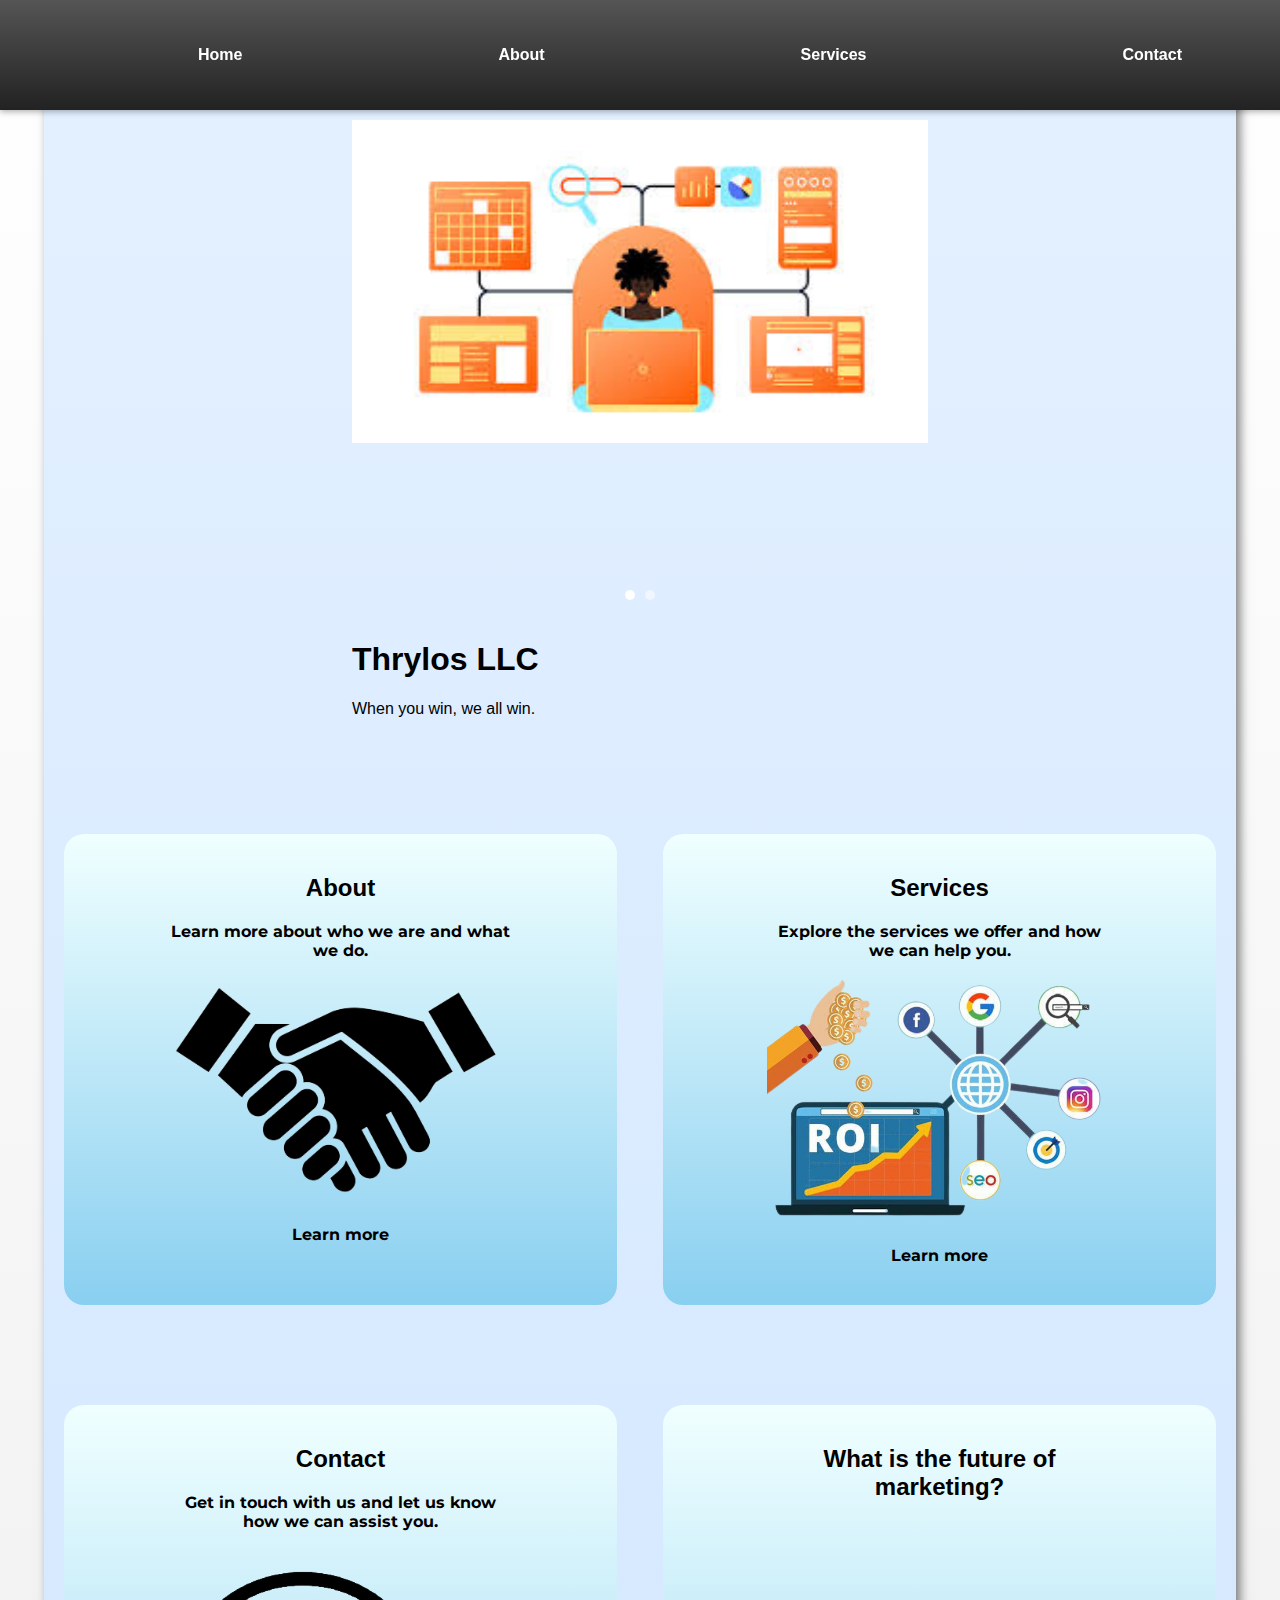
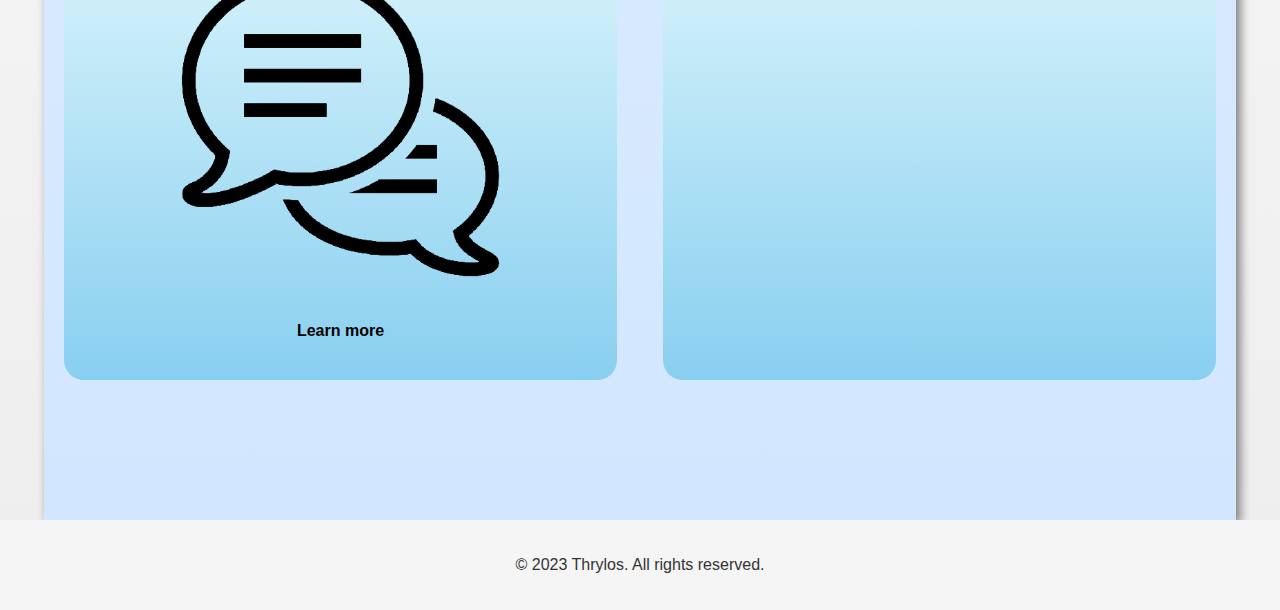
==== index.html @ 07497259 "fixed highlighted parts in the text" ====
<!DOCTYPE html>
<html>
  <head>
    <title>My Website</title>
    <script src="https://code.jquery.com/jquery-3.6.0.min.js"></script>
    <script src="webscript.js"></script>
    <link href="https://fonts.googleapis.com/css2?family=Montserrat&display=swap" rel="stylesheet">
    <link rel="stylesheet" href="style.css">
  </head>
  <body class="body">
    <header>
      <div>
       <nav>
         <ul>
           <li><a href="#">Home</a></li>
           <li><a href="#">About</a></li>
           <li><a href="#">Services</a></li>
           <li><a href="#">Contact</a></li>
         </ul>
       </nav>
      </div>
    </header>
    <div class="main-content">
      <div class="left-section">
        <div class="slideshow-container">
          <div class="slideshow">
            <img src="images/ads.jpg" >
            <img src="images/trio.png" >
          </div>
          <div class="dots-container"></div>
        </div>
        <h1>Thrylos LLC</h1>
        <p>When you win, we all win.</p>
      </div>
      <div class="right-section">
      </div>
      <div class="boxes">
        <div class="box">
          <h2>About</h2>
          <p class="Montserrat">Learn more about who we are and what we do.</p>
          <img src="images/handshake.png" alt="placeholder image">
          <h3 class="Montserrat"><a href="#">Learn more</a></h3>
        </div>
        <div class="box">
          <h2>Services</h2>
          <p class="Montserrat">Explore the services we offer and how we can help you.</p>
          <img src="images/digital-marketing-strategy-removebg-preview.png" alt="placeholder image">
          <h3 class="Montserrat"><a href="#">Learn more</a></h3>
        </div>
        <div class="box">
          <h2>Contact</h2>
          <p class="Montserrat">Get in touch with us and let us know how we can assist you.</p>
          <img  src="images/png-transparent-computer-icons-communication-symbol-marketing-business-communication-miscellaneous-company-text-removebg.png" alt="placeholder image">
          <h3><a href="#">Learn more</a></h3>
        </div>
        <div class="box">
          <h2>What is the future of marketing?</h2>
          <iframe width="300" height="315" src="https://www.youtube.com/watch?v=qMkTbCNGp-U" frameborder="0" allow="autoplay; encrypted-media" allowfullscreen></iframe>
        </div>
      </div>
    </div>
    <footer>
      <p>&copy; 2023 Thrylos. All rights reserved.</p>
    </footer>
  </body>
</html>
  </body>
</html>
---- style.css ----
/* CSS code for styling the website */
body {
  margin: 0;
  padding: 0;
  font-family: "Helvetica Neue", Helvetica, Arial, sans-serif;
}

header {
  position: fixed;
  background-color: #333;
  color: #fff;
  width: 100%;
  padding: 30px;
  top: 0;
  box-shadow: 0 2px 6px rgba(0, 0, 0, 0.3);
  background-image: linear-gradient(to bottom, #555, #222);
  z-index: 100;
}


nav li:hover {
  box-shadow: 0 4px 10px rgba(0, 0, 0, 0.5);
  transform: scale(1.1);
}

nav a {
  color: #fff;
  text-decoration: none;
  font-size: 16px;
  font-weight: bold;
  padding: 42px;
}

nav a:hover {
  color: #fff;
  background-color: #ff6f69;;
}

nav ul {
  display: flex;
  justify-content: space-around;
  list-style: none;
}

.main-content {
  width: 100%;
  max-width: 90%; /* Adjust this value to leave some space on the sides */
  margin: 80px auto 0 auto;
  padding: 40px 20px;
  display: flex;
  flex-direction: column;
  align-items: center;
  background-image: linear-gradient(to bottom, #e3f0ff, #d2e7ff);
  box-shadow: 4px 4px 10px rgba(0, 0, 0, 0.5); /* Add a box shadow */
}


.left-section {
  width: 50%;
  margin-bottom: 50px;
}

.left-section img {
  width: 50%;
  height: 50%;
}

.right-section {
  width: 100%;
}

.boxes {
  display: flex;
  flex-wrap: wrap;
  justify-content: space-between;
  margin-top: 50px;
}

.box {
  width: 30%;
  background-image: linear-gradient(to bottom, #F0FFFF, #89CFF0);
  padding: 20px;
  padding-left: 9%;
  padding-right: 9%;
  text-align: center;
  transition: transform 0.3s ease-in-out;
  margin-bottom: 100px;
  backface-visibility: hidden;
  border-radius: 20px;
}

.box img {
  max-width: 100%;
  height: auto;
  object-fit: contain;
}

.box h2 {
  margin-top: 10;
}

.box p {
  margin-bottom: 20px;
}

.body {
    background-image: linear-gradient(to bottom, white, #eee);
}

footer {
  background-color: #f5f5f5;
  color: #333;
  padding: 20px;
  text-align: center;
}
h3 a{
  color: black;
  text-decoration: none;
  font-size: 16px;
  font-weight: bold;
}
h3 a:hover {
  transform: scale(1.1);
  color: #F0FFFF;
}
.Montserrat {
  font-family: 'Montserrat', sans-serif;
  font-weight: 700;
  font-weight: bold;
  }
  .slideshow-container {
    width: 100%;
    height: 500px; /* set the height to your desired value */
    position: relative;
    margin: auto;
  }
  
  .slideshow-container img {
    width: 100%;
    height: 100%;
    object-fit: cover; /* This will ensure that the image is scaled up or down to fit the container size, while maintaining its aspect ratio */
  }
  
  .slideshow img {
    flex: 1;
    max-width: 100%;
    height: auto;
    object-fit: contain;
  }
  
  .dots-container {
    position: absolute;
    bottom: 20px;
    left: 50%;
    transform: translateX(-50%);
    display: flex;
    justify-content: center;
    align-items: center;
  }
  
  .dot {
    width: 10px;
    height: 10px;
    border-radius: 50%;
    margin: 0 5px;
    background-color: rgba(255, 255, 255, 0.5);
    cursor: pointer;
  }
  
  .active {
    background-color: #fff;
  }
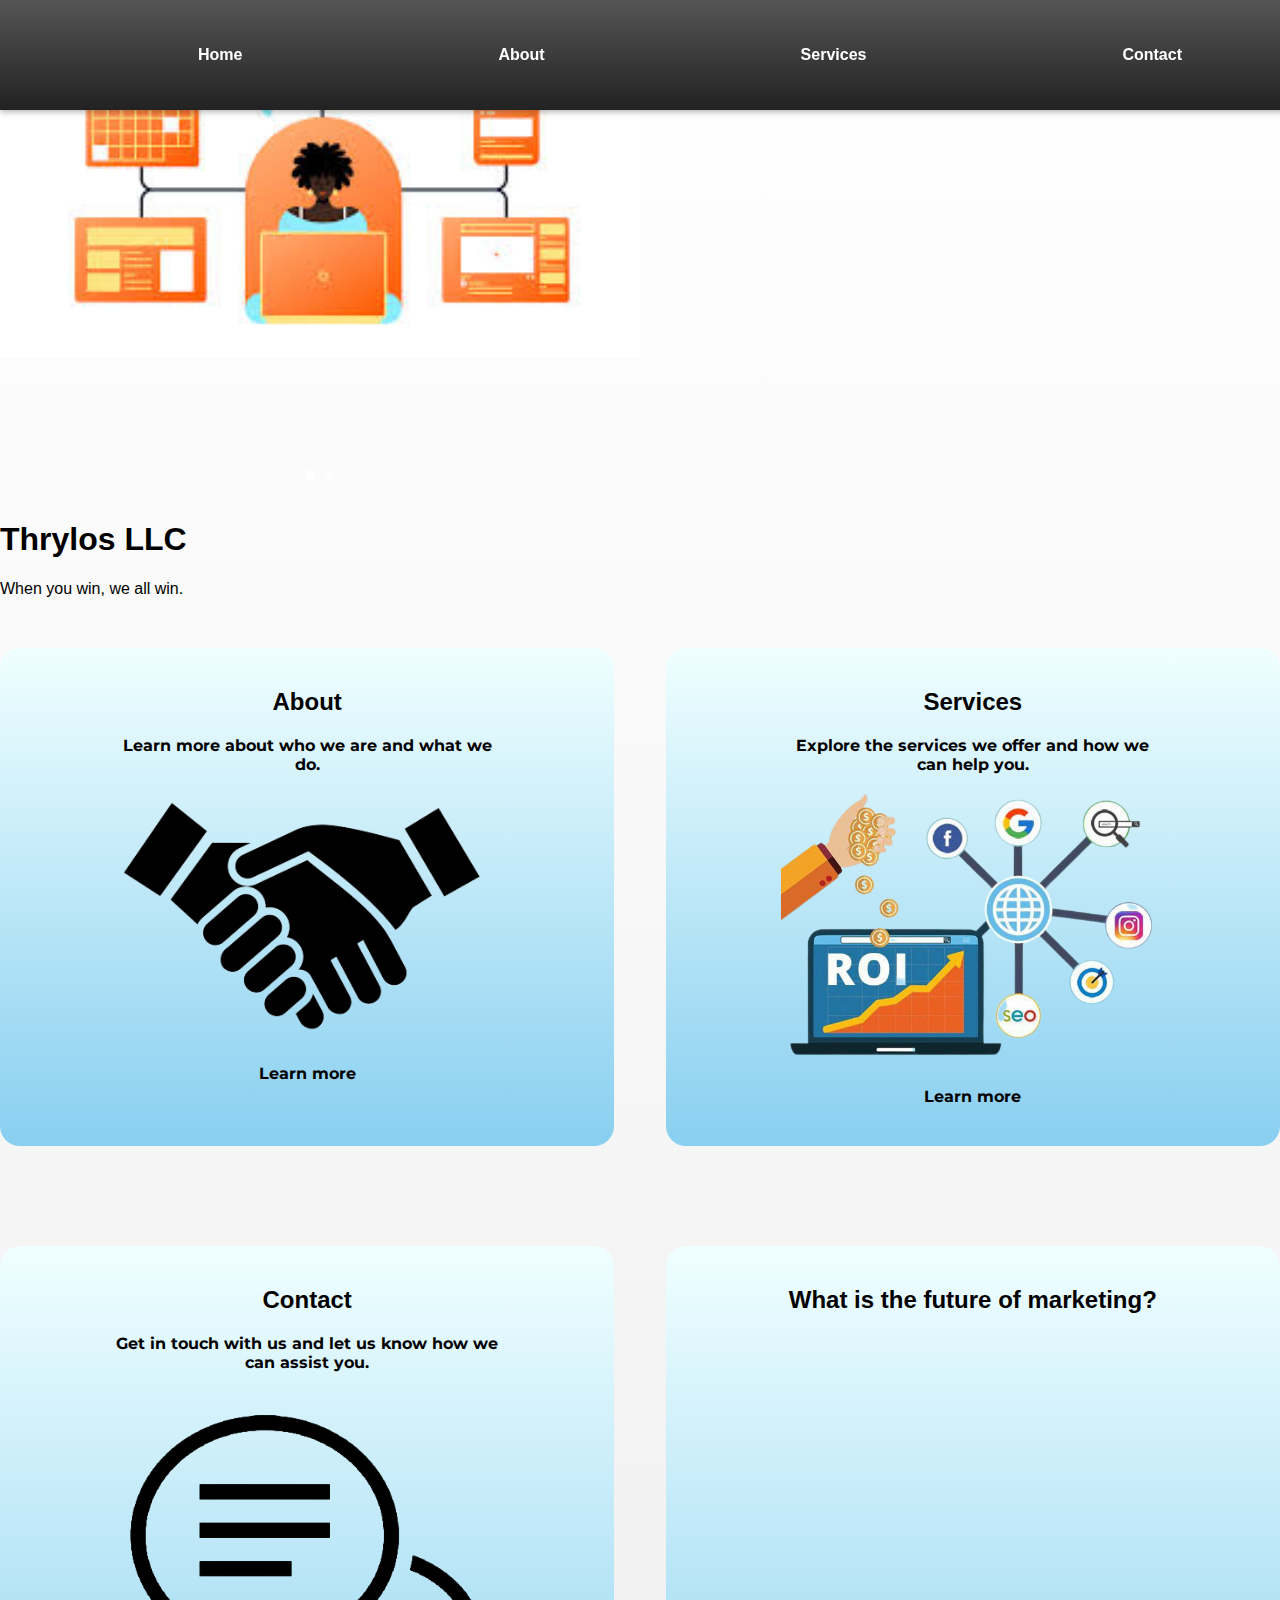
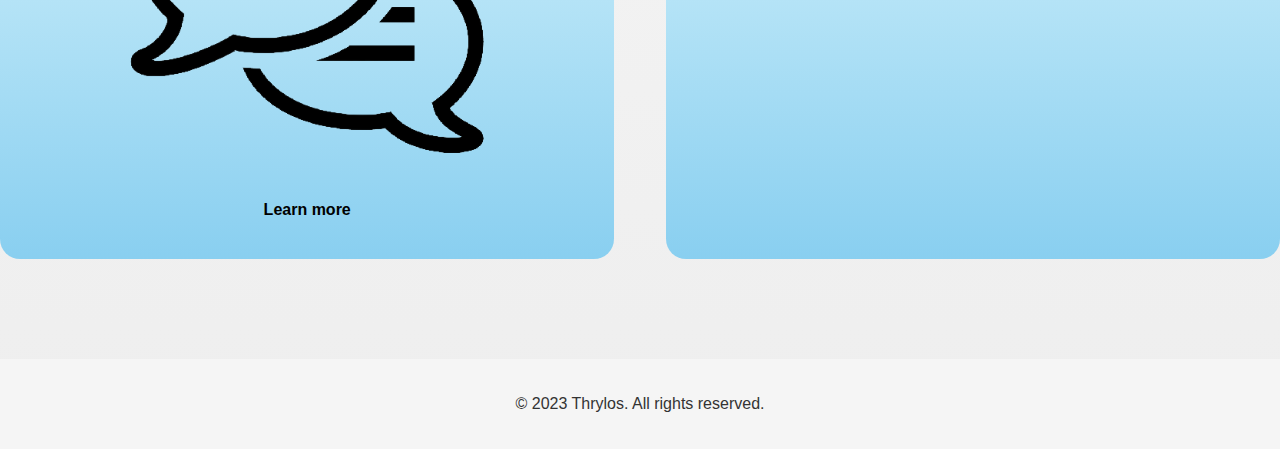
==== commit f517b5b6: "Added new index file example" ====
--- a/index.html
+++ b/index.html
@@ -10,14 +10,14 @@
   <body class="body">
     <header>
       <div>
-       <nav>
-         <ul>
-           <li><a href="#">Home</a></li>
-           <li><a href="#">About</a></li>
-           <li><a href="#">Services</a></li>
-           <li><a href="#">Contact</a></li>
-         </ul>
-       </nav>
+        <nav>
+          <ul>
+            <li><a href="#">Home</a></li>
+            <li><a href="#">About</a></li>
+            <li><a href="#">Services</a></li>
+            <li><a href="#">Contact</a></li>
+          </ul>
+        </nav>
       </div>
     </header>
     <div class="main-content">
--- a/style.css
+++ b/style.css
@@ -42,7 +42,7 @@
   list-style: none;
 }
 
-.main-content {
+main {
   width: 100%;
   max-width: 90%; /* Adjust this value to leave some space on the sides */
   margin: 80px auto 0 auto;
@@ -113,29 +113,35 @@
   padding: 20px;
   text-align: center;
 }
+
 h3 a{
   color: black;
   text-decoration: none;
   font-size: 16px;
   font-weight: bold;
 }
+
 h3 a:hover {
   transform: scale(1.1);
   color: #F0FFFF;
 }
+
 .Montserrat {
   font-family: 'Montserrat', sans-serif;
   font-weight: 700;
   font-weight: bold;
   }
+  
   .slideshow-container {
     width: 100%;
     height: 500px; /* set the height to your desired value */
     position: relative;
     margin: auto;
+
+    overflow:scroll;
   }
   
-  .slideshow-container img {
+  .slideshow img {
     width: 100%;
     height: 100%;
     object-fit: cover; /* This will ensure that the image is scaled up or down to fit the container size, while maintaining its aspect ratio */
@@ -169,6 +175,4 @@
   
   .active {
     background-color: #fff;
-  }
-  
-   +  }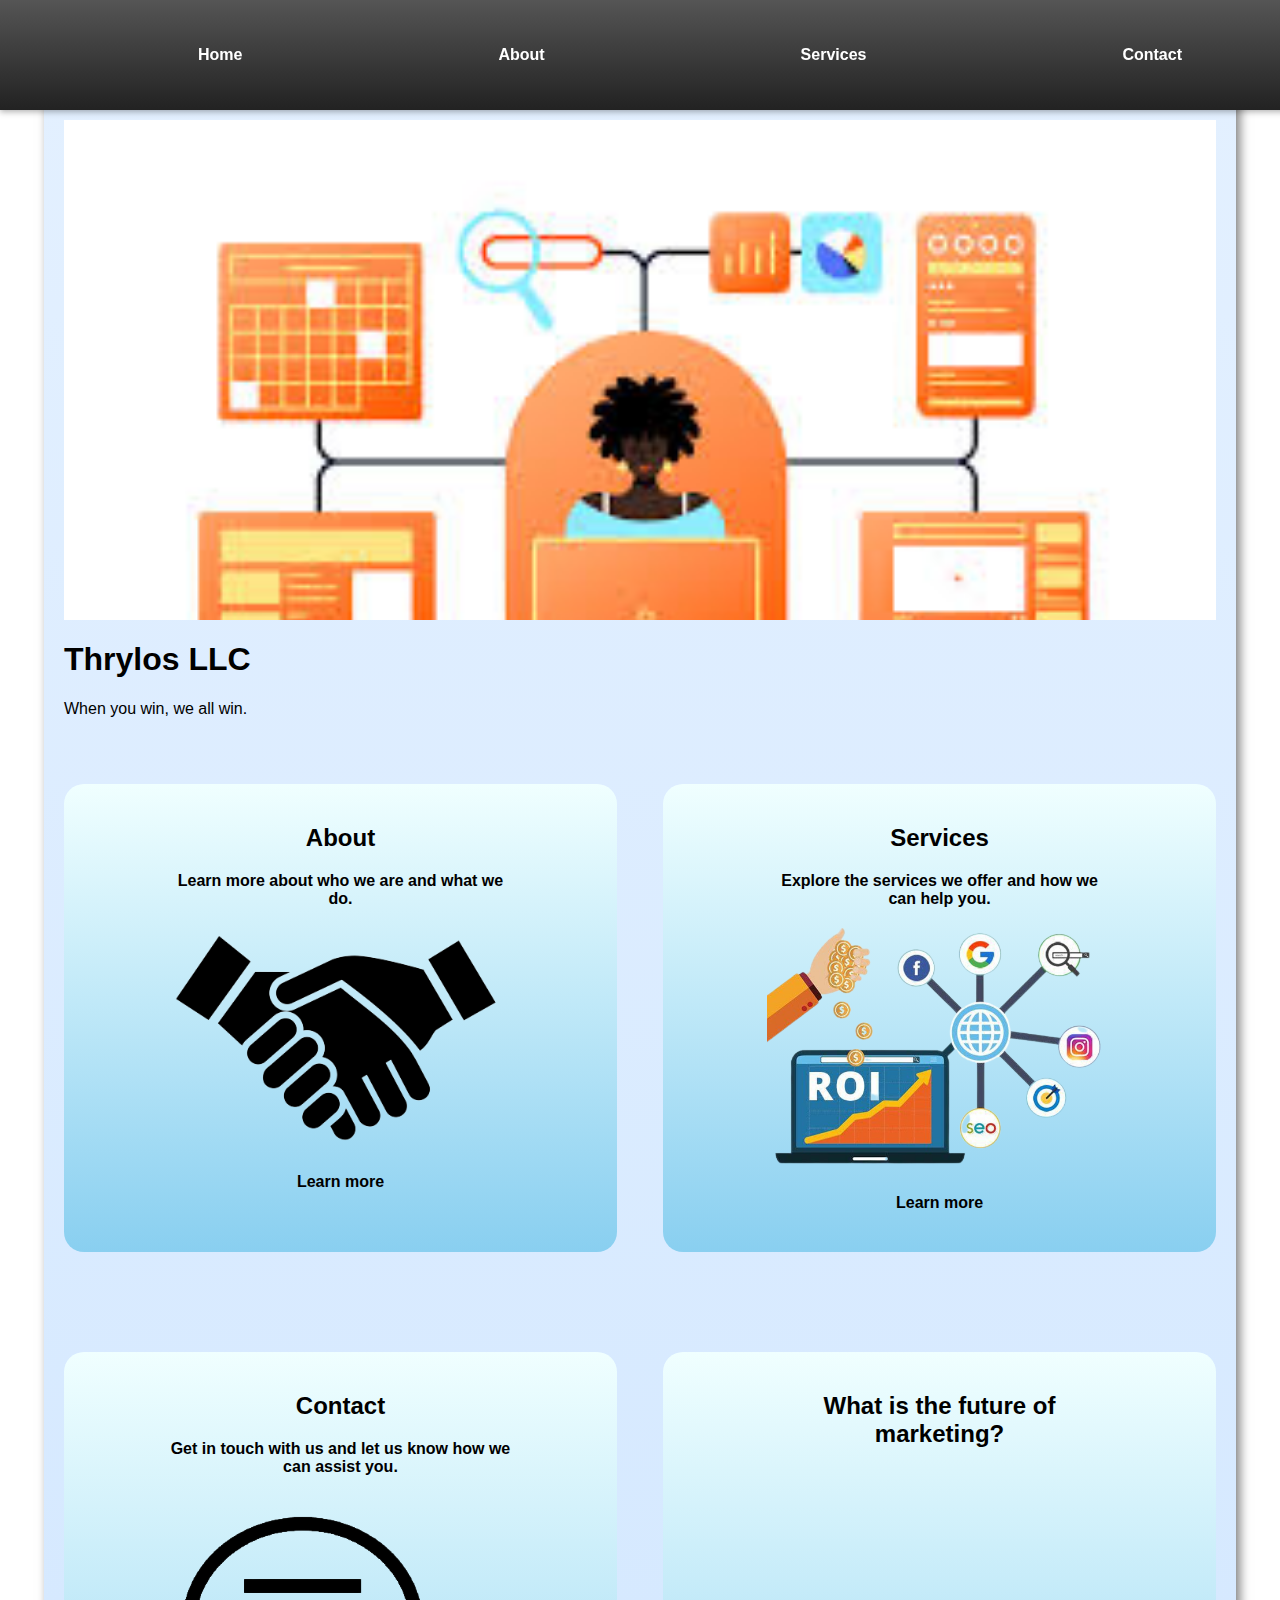
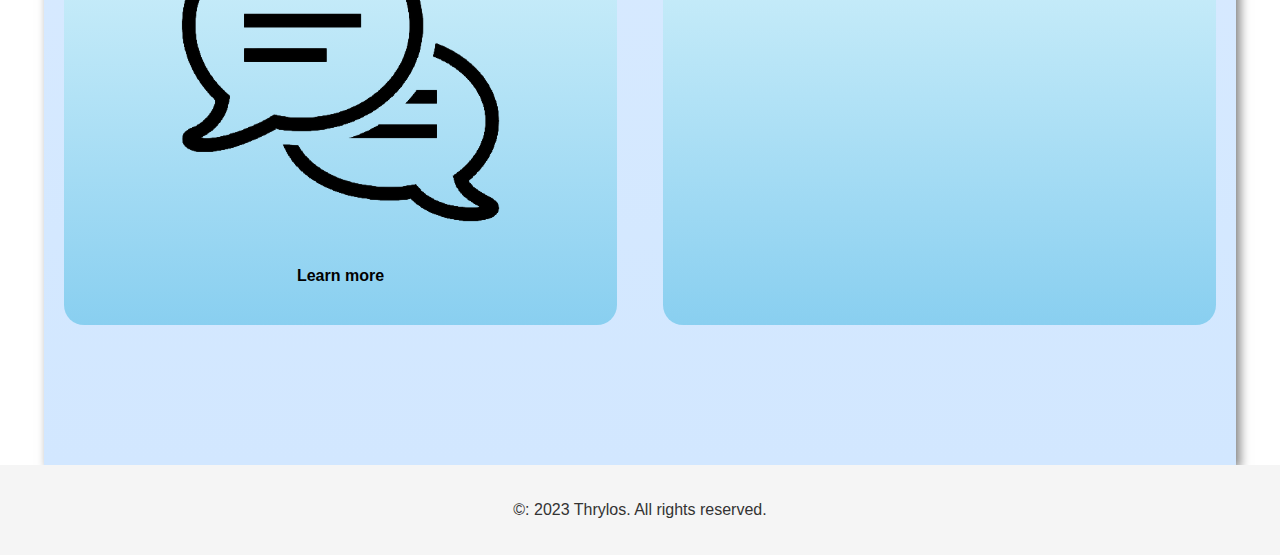
==== commit 2fa852a6: "new formatting" ====
--- a/index.html
+++ b/index.html
@@ -1,68 +1,74 @@
 <!DOCTYPE html>
-<html>
-  <head>
-    <title>My Website</title>
-    <script src="https://code.jquery.com/jquery-3.6.0.min.js"></script>
-    <script src="webscript.js"></script>
-    <link href="https://fonts.googleapis.com/css2?family=Montserrat&display=swap" rel="stylesheet">
+<html lang="en">
+<head>
+    <meta charset="UTF-8">
+    <meta http-equiv="X-UA-Compatible" content="IE=edge">
+    <meta name="viewport" content="width=device-width, initial-scale=1.0">
+    <title>Welcome to Thrylos</title>
     <link rel="stylesheet" href="style.css">
-  </head>
-  <body class="body">
+
+</head>
+<body>
     <header>
-      <div>
-        <nav>
-          <ul>
-            <li><a href="#">Home</a></li>
-            <li><a href="#">About</a></li>
-            <li><a href="#">Services</a></li>
-            <li><a href="#">Contact</a></li>
-          </ul>
-        </nav>
-      </div>
+        <div>
+            <nav>
+                <ul>
+                    <li><a href="#">Home</a></li>
+                    <li><a href="#">About</a></li>
+                    <li><a href="#">Services</a></li>
+                    <li><a href="#">Contact</a></li>
+                </ul>
+            </nav>
+        </div>
     </header>
-    <div class="main-content">
-      <div class="left-section">
-        <div class="slideshow-container">
-          <div class="slideshow">
-            <img src="images/ads.jpg" >
-            <img src="images/trio.png" >
-          </div>
-          <div class="dots-container"></div>
-        </div>
-        <h1>Thrylos LLC</h1>
-        <p>When you win, we all win.</p>
-      </div>
-      <div class="right-section">
-      </div>
-      <div class="boxes">
-        <div class="box">
-          <h2>About</h2>
-          <p class="Montserrat">Learn more about who we are and what we do.</p>
-          <img src="images/handshake.png" alt="placeholder image">
-          <h3 class="Montserrat"><a href="#">Learn more</a></h3>
-        </div>
-        <div class="box">
-          <h2>Services</h2>
-          <p class="Montserrat">Explore the services we offer and how we can help you.</p>
-          <img src="images/digital-marketing-strategy-removebg-preview.png" alt="placeholder image">
-          <h3 class="Montserrat"><a href="#">Learn more</a></h3>
-        </div>
-        <div class="box">
-          <h2>Contact</h2>
-          <p class="Montserrat">Get in touch with us and let us know how we can assist you.</p>
-          <img  src="images/png-transparent-computer-icons-communication-symbol-marketing-business-communication-miscellaneous-company-text-removebg.png" alt="placeholder image">
-          <h3><a href="#">Learn more</a></h3>
-        </div>
-        <div class="box">
-          <h2>What is the future of marketing?</h2>
-          <iframe width="300" height="315" src="https://www.youtube.com/watch?v=qMkTbCNGp-U" frameborder="0" allow="autoplay; encrypted-media" allowfullscreen></iframe>
-        </div>
-      </div>
-    </div>
+
+    <main>
+        <section class="highlight">
+            <div class="slideshow-container">
+                <div class="slideshow">
+                    <img src="images/ads.jpg" >
+                    <img src="images/trio.png" >
+                </div>
+                <div class="slideshow-dots">
+                    
+                </div>
+            </div>
+            <article>
+                <h1>Thrylos LLC</h1>
+                <p>When you win, we all win.</p>
+            </article>
+        </section>
+        <section class="boxes">
+            <article class="box">
+                <h2>About</h2>
+                <p class="Montserrat">Learn more about who we are and what we do.</p>
+                <img src="images/handshake.png" alt="placeholder image">
+                <h3><a href="#">Learn more</a></h3>
+            </article>
+
+            <article class="box">
+                <h2>Services</h2>
+                <p class="Montserrat">Explore the services we offer and how we can help you.</p>
+                <img src="images/digital-marketing-strategy-removebg-preview.png" alt="placeholder image">
+                <h3><a href="#">Learn more</a></h3>
+            </article>
+
+            <article class="box">
+                <h2>Contact</h2>
+                <p class="Montserrat">Get in touch with us and let us know how we can assist you.</p>
+                <img  src="images/png-transparent-computer-icons-communication-symbol-marketing-business-communication-miscellaneous-company-text-removebg.png" alt="placeholder image">
+                <h3><a href="#">Learn more</a></h3>
+            </article>
+
+            <article class="box">
+                <h2>What is the future of marketing?</h2>
+                <iframe width="300" height="315" src="https://www.youtube.com/watch?v=qMkTbCNGp-U" frameborder="0" allow="autoplay; encrypted-media" allowfullscreen></iframe>      
+            </article>
+        </section>
+    </main>
+
     <footer>
-      <p>&copy; 2023 Thrylos. All rights reserved.</p>
+        <p>&copy: 2023 Thrylos. All rights reserved.</p>
     </footer>
-  </body>
-</html>
-  </body>
-</html>
+</body>
+</html>--- a/style.css
+++ b/style.css
@@ -1,178 +1,163 @@
-/* CSS code for styling the website */
+
 body {
-  margin: 0;
-  padding: 0;
-  font-family: "Helvetica Neue", Helvetica, Arial, sans-serif;
+    margin: 0;
+    padding: 0;
+    font-family: "Helvetica Neue", Helvetica, Arial, sans-serif;
 }
 
 header {
-  position: fixed;
-  background-color: #333;
-  color: #fff;
-  width: 100%;
-  padding: 30px;
-  top: 0;
-  box-shadow: 0 2px 6px rgba(0, 0, 0, 0.3);
-  background-image: linear-gradient(to bottom, #555, #222);
-  z-index: 100;
+    position: fixed;
+    background-color: #333;
+    color: white;
+    width: 100%;
+    padding: 30px;
+    top: 0;
+    box-shadow: 0 2px 6px rgba(0, 0, 0, 0.3);
+    background-image: linear-gradient(to bottom, #555, #222);
+    z-index: 100;
+}
+
+nav li:hover {
+    box-shadow: 0 4px 10px rgba(0, 0, 0, 0.5);
+    transform: scale(1.1);
+}
+
+nav a {
+    color: #fff;
+    text-decoration: none;
+    font-size: 16px;
+    font-weight: bold;
+    padding: 42px;
+}
+
+nav a:hover {
+    color: #fff;
+    background-color: #ff6f69;;
+}
+
+nav ul {
+    display: flex;
+    justify-content: space-around;
+    list-style: none;
+}
+
+main {
+    width: 100%;
+    max-width: 90%; /* Adjust this value to leave some space on the sides */
+    margin: 80px auto 0 auto;
+    padding: 40px 20px;
+    display: flex;
+    flex-direction: column;
+    align-items: center;
+    background-image: linear-gradient(to bottom, #e3f0ff, #d2e7ff);
+    box-shadow: 4px 4px 10px rgba(0, 0, 0, 0.5); /* Add a box shadow */
+}
+
+.boxes {
+    display: flex;
+    flex-wrap: wrap;
+    justify-content: space-between;
+    margin-top: 50px;
+}
+
+.box {
+    width: 30%;
+    background-image: linear-gradient(to bottom, #F0FFFF, #89CFF0);
+    padding: 20px;
+    padding-left: 9%;
+    padding-right: 9%;
+    text-align: center;
+    transition: transform 0.3s ease-in-out;
+    margin-bottom: 100px;
+    backface-visibility: hidden;
+    border-radius: 20px;
+}
+
+    .box img {
+        max-width: 100%;
+        height: auto;
+        object-fit: contain;
+    }
+
+    .box h2 {
+        margin-top: 10;
+    }
+
+    .box p {
+        margin-bottom: 20px;
+    }
+
+    .box-body {
+        background-image: linear-gradient(to bottom, white, #eee);
+    }
+
+footer {
+    background-color: #f5f5f5;
+    color: #333;
+    padding: 20px;
+    text-align: center;
+}
+
+h3 a{
+    color: black;
+    text-decoration: none;
+    font-size: 16px;
+    font-weight: bold;
+}
+
+h3 a:hover {
+    transform: scale(1.1);
+    color: #F0FFFF;
 }
 
 
-nav li:hover {
-  box-shadow: 0 4px 10px rgba(0, 0, 0, 0.5);
-  transform: scale(1.1);
-}
-
-nav a {
-  color: #fff;
-  text-decoration: none;
-  font-size: 16px;
-  font-weight: bold;
-  padding: 42px;
-}
-
-nav a:hover {
-  color: #fff;
-  background-color: #ff6f69;;
-}
-
-nav ul {
-  display: flex;
-  justify-content: space-around;
-  list-style: none;
-}
-
-main {
-  width: 100%;
-  max-width: 90%; /* Adjust this value to leave some space on the sides */
-  margin: 80px auto 0 auto;
-  padding: 40px 20px;
-  display: flex;
-  flex-direction: column;
-  align-items: center;
-  background-image: linear-gradient(to bottom, #e3f0ff, #d2e7ff);
-  box-shadow: 4px 4px 10px rgba(0, 0, 0, 0.5); /* Add a box shadow */
-}
-
-
-.left-section {
-  width: 50%;
-  margin-bottom: 50px;
-}
-
-.left-section img {
-  width: 50%;
-  height: 50%;
-}
-
-.right-section {
-  width: 100%;
-}
-
-.boxes {
-  display: flex;
-  flex-wrap: wrap;
-  justify-content: space-between;
-  margin-top: 50px;
-}
-
-.box {
-  width: 30%;
-  background-image: linear-gradient(to bottom, #F0FFFF, #89CFF0);
-  padding: 20px;
-  padding-left: 9%;
-  padding-right: 9%;
-  text-align: center;
-  transition: transform 0.3s ease-in-out;
-  margin-bottom: 100px;
-  backface-visibility: hidden;
-  border-radius: 20px;
-}
-
-.box img {
-  max-width: 100%;
-  height: auto;
-  object-fit: contain;
-}
-
-.box h2 {
-  margin-top: 10;
-}
-
-.box p {
-  margin-bottom: 20px;
-}
-
-.body {
-    background-image: linear-gradient(to bottom, white, #eee);
-}
-
-footer {
-  background-color: #f5f5f5;
-  color: #333;
-  padding: 20px;
-  text-align: center;
-}
-
-h3 a{
-  color: black;
-  text-decoration: none;
-  font-size: 16px;
-  font-weight: bold;
-}
-
-h3 a:hover {
-  transform: scale(1.1);
-  color: #F0FFFF;
-}
-
+/* All Divs that use Montserrat Font  */
 .Montserrat {
-  font-family: 'Montserrat', sans-serif;
-  font-weight: 700;
-  font-weight: bold;
-  }
-  
-  .slideshow-container {
-    width: 100%;
-    height: 500px; /* set the height to your desired value */
-    position: relative;
-    margin: auto;
-
-    overflow:scroll;
-  }
-  
-  .slideshow img {
-    width: 100%;
-    height: 100%;
-    object-fit: cover; /* This will ensure that the image is scaled up or down to fit the container size, while maintaining its aspect ratio */
-  }
-  
-  .slideshow img {
-    flex: 1;
-    max-width: 100%;
-    height: auto;
-    object-fit: contain;
-  }
-  
-  .dots-container {
-    position: absolute;
-    bottom: 20px;
-    left: 50%;
-    transform: translateX(-50%);
-    display: flex;
-    justify-content: center;
-    align-items: center;
-  }
-  
-  .dot {
-    width: 10px;
-    height: 10px;
-    border-radius: 50%;
-    margin: 0 5px;
-    background-color: rgba(255, 255, 255, 0.5);
-    cursor: pointer;
-  }
-  
-  .active {
-    background-color: #fff;
-  }+    font-family: 'Montserrat', sans-serif;
+    font-weight: 700;
+    font-weight: bold;
+    }
+    
+    .slideshow-container {
+        width: 100%;
+        height: 500px; /* set the height to your desired value */
+        position: relative;
+        margin: auto;
+        overflow-y: scroll;
+    }
+    
+    .slideshow img {
+        width: 100%;
+        height: 100%;
+        object-fit: cover; /* This will ensure that the image is scaled up or down to fit the container size, while maintaining its aspect ratio */
+    }
+    
+    .slideshow img {
+        flex: 1;
+        max-width: 100%;
+        height: auto;
+        object-fit: contain;
+    }
+    
+    .dots-container {
+        position: absolute;
+        bottom: 20px;
+        left: 50%;
+        transform: translateX(-50%);
+        display: flex;
+        justify-content: center;
+        align-items: center;
+    }
+    
+    .dot {
+        width: 10px;
+        height: 10px;
+        border-radius: 50%;
+        margin: 0 5px;
+        background-color: rgba(255, 255, 255, 0.5);
+        cursor: pointer;
+    }
+    
+    .active {
+        background-color: #fff;
+    }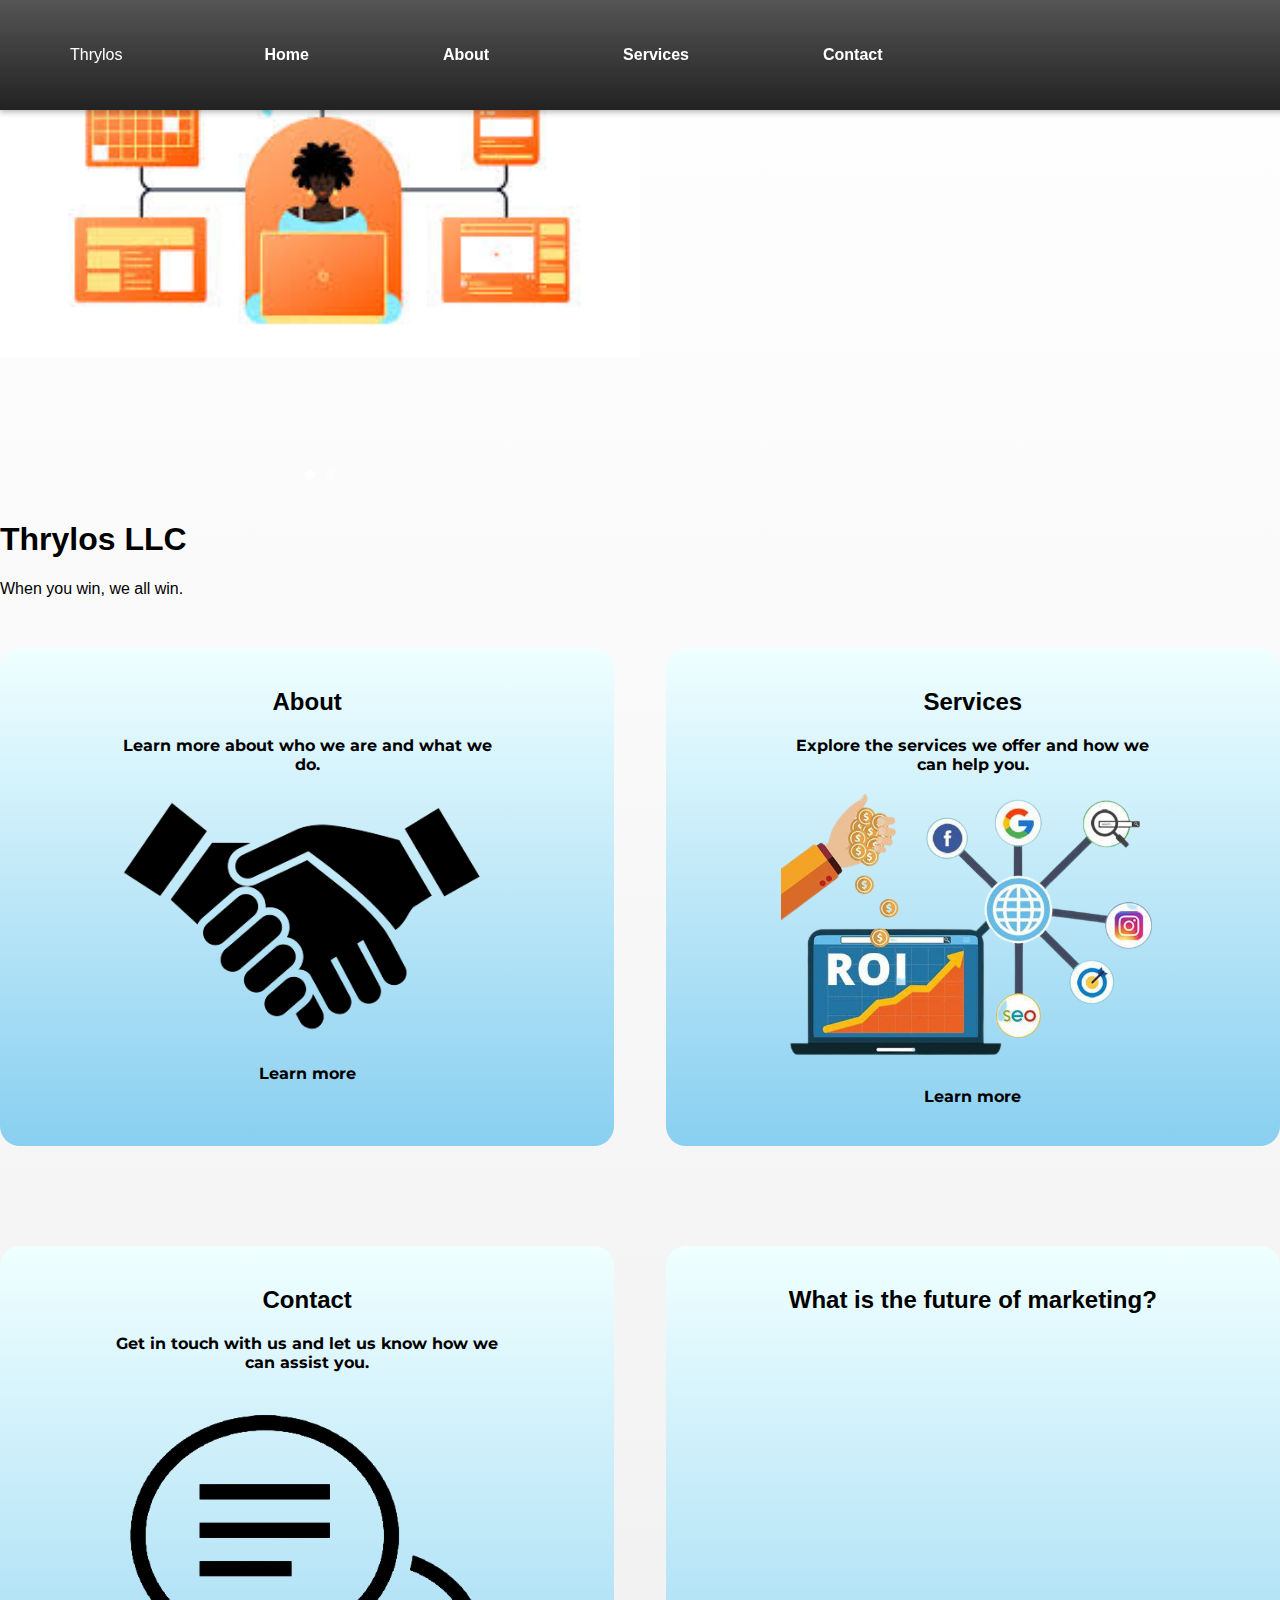
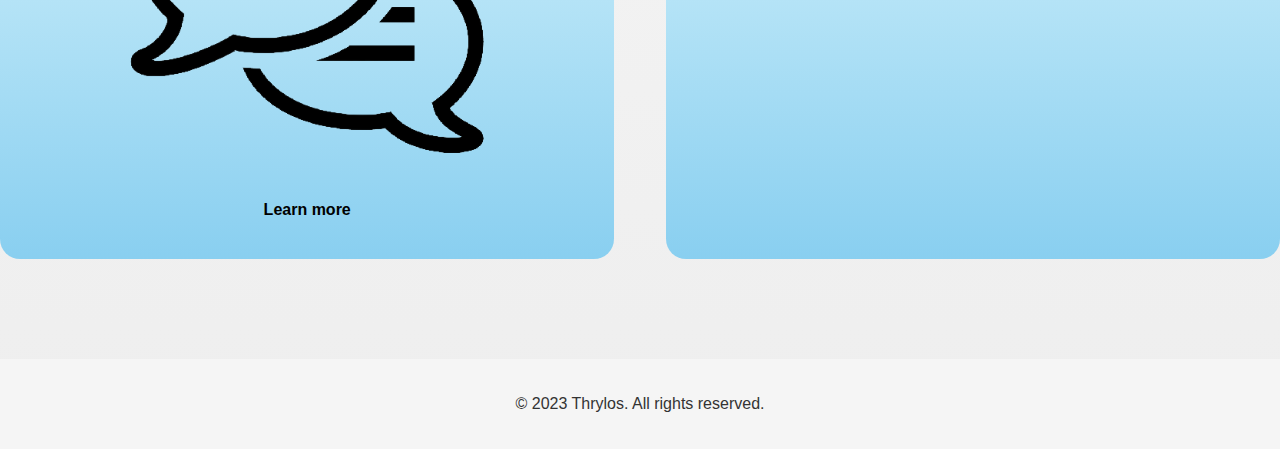
==== commit 70c64122: "added new nav elements" ====
--- a/index.html
+++ b/index.html
@@ -1,74 +1,71 @@
 <!DOCTYPE html>
-<html lang="en">
-<head>
-    <meta charset="UTF-8">
-    <meta http-equiv="X-UA-Compatible" content="IE=edge">
-    <meta name="viewport" content="width=device-width, initial-scale=1.0">
-    <title>Welcome to Thrylos</title>
+<html>
+  <head>
+    <link rel="icon" href="images/upper 2.0.png">
+    <title>My Website</title>
+    <script src="https://code.jquery.com/jquery-3.6.0.min.js"></script>
+    <script src="webscript.js"></script>
+    <link href="https://fonts.googleapis.com/css2?family=Montserrat&display=swap" rel="stylesheet">
     <link rel="stylesheet" href="style.css">
-
-</head>
-<body>
+  </head>
+  <body class="body">
     <header>
-        <div>
-            <nav>
-                <ul>
-                    <li><a href="#">Home</a></li>
-                    <li><a href="#">About</a></li>
-                    <li><a href="#">Services</a></li>
-                    <li><a href="#">Contact</a></li>
-                </ul>
-            </nav>
+      <div>
+        <nav>
+          <ul>
+            <span>Thrylos</span>
+            <span class="line"></span>
+            <li><a href="#">Home</a></li>
+            <li><a href="#">About</a></li>
+            <li><a href="#">Services</a></li>
+            <li><a href="#">Contact</a></li>
+          </ul>
+        </nav>
+      </div>
+    </header>
+    <div class="main-content">
+      <div class="left-section">
+        <div class="slideshow-container">
+          <div class="slideshow">
+            <img src="images/ads.jpg" >
+            <img src="images/trio.png" >
+          </div>
+          <div class="dots-container"></div>
         </div>
-    </header>
-
-    <main>
-        <section class="highlight">
-            <div class="slideshow-container">
-                <div class="slideshow">
-                    <img src="images/ads.jpg" >
-                    <img src="images/trio.png" >
-                </div>
-                <div class="slideshow-dots">
-                    
-                </div>
-            </div>
-            <article>
-                <h1>Thrylos LLC</h1>
-                <p>When you win, we all win.</p>
-            </article>
-        </section>
-        <section class="boxes">
-            <article class="box">
-                <h2>About</h2>
-                <p class="Montserrat">Learn more about who we are and what we do.</p>
-                <img src="images/handshake.png" alt="placeholder image">
-                <h3><a href="#">Learn more</a></h3>
-            </article>
-
-            <article class="box">
-                <h2>Services</h2>
-                <p class="Montserrat">Explore the services we offer and how we can help you.</p>
-                <img src="images/digital-marketing-strategy-removebg-preview.png" alt="placeholder image">
-                <h3><a href="#">Learn more</a></h3>
-            </article>
-
-            <article class="box">
-                <h2>Contact</h2>
-                <p class="Montserrat">Get in touch with us and let us know how we can assist you.</p>
-                <img  src="images/png-transparent-computer-icons-communication-symbol-marketing-business-communication-miscellaneous-company-text-removebg.png" alt="placeholder image">
-                <h3><a href="#">Learn more</a></h3>
-            </article>
-
-            <article class="box">
-                <h2>What is the future of marketing?</h2>
-                <iframe width="300" height="315" src="https://www.youtube.com/watch?v=qMkTbCNGp-U" frameborder="0" allow="autoplay; encrypted-media" allowfullscreen></iframe>      
-            </article>
-        </section>
-    </main>
-
+        <h1>Thrylos LLC</h1>
+        <p>When you win, we all win.</p>
+      </div>
+      <div class="right-section">
+      </div>
+      <div class="boxes">
+        <div class="box">
+          <h2>About</h2>
+          <p class="Montserrat">Learn more about who we are and what we do.</p>
+          <img src="images/handshake.png" alt="placeholder image">
+          <h3 class="Montserrat"><a href="#">Learn more</a></h3>
+        </div>
+        <div class="box">
+          <h2>Services</h2>
+          <p class="Montserrat">Explore the services we offer and how we can help you.</p>
+          <img src="images/digital-marketing-strategy-removebg-preview.png" alt="placeholder image">
+          <h3 class="Montserrat"><a href="#">Learn more</a></h3>
+        </div>
+        <div class="box">
+          <h2>Contact</h2>
+          <p class="Montserrat">Get in touch with us and let us know how we can assist you.</p>
+          <img  src="images/png-transparent-computer-icons-communication-symbol-marketing-business-communication-miscellaneous-company-text-removebg.png" alt="placeholder image">
+          <h3><a href="#">Learn more</a></h3>
+        </div>
+        <div class="box">
+          <h2>What is the future of marketing?</h2>
+          <iframe width="300" height="315" src="https://www.youtube.com/watch?v=qMkTbCNGp-U" frameborder="0" allow="autoplay; encrypted-media" allowfullscreen></iframe>
+        </div>
+      </div>
+    </div>
     <footer>
-        <p>&copy: 2023 Thrylos. All rights reserved.</p>
+      <p>&copy; 2023 Thrylos. All rights reserved.</p>
     </footer>
-</body>
-</html>+  </body>
+</html>
+  </body>
+</html>
--- a/style.css
+++ b/style.css
@@ -1,163 +1,189 @@
-
+/* CSS code for styling the website */
 body {
-    margin: 0;
-    padding: 0;
-    font-family: "Helvetica Neue", Helvetica, Arial, sans-serif;
+  margin: 0;
+  padding: 0;
+  font-family: "Helvetica Neue", Helvetica, Arial, sans-serif;
 }
 
 header {
-    position: fixed;
-    background-color: #333;
-    color: white;
-    width: 100%;
-    padding: 30px;
-    top: 0;
-    box-shadow: 0 2px 6px rgba(0, 0, 0, 0.3);
-    background-image: linear-gradient(to bottom, #555, #222);
-    z-index: 100;
+  position: fixed;
+  background-color: #333;
+  color: #fff;
+  width: 100%;
+  padding: 30px;
+  top: 0;
+  box-shadow: 0 2px 6px rgba(0, 0, 0, 0.3);
+  background-image: linear-gradient(to bottom, #555, #222);
+  z-index: 100;
 }
 
+
 nav li:hover {
-    box-shadow: 0 4px 10px rgba(0, 0, 0, 0.5);
-    transform: scale(1.1);
+  box-shadow: 0 4px 10px rgba(0, 0, 0, 0.5);
+  transform: scale(1.1);
 }
 
 nav a {
-    color: #fff;
-    text-decoration: none;
-    font-size: 16px;
-    font-weight: bold;
-    padding: 42px;
+  color: #fff;
+  text-decoration: none;
+  font-size: 16px;
+  font-weight: bold;
+  padding: 42px;
 }
 
 nav a:hover {
-    color: #fff;
-    background-color: #ff6f69;;
+  color: #fff;
+  background-color: #ff6f69;;
 }
 
 nav ul {
-    display: flex;
-    justify-content: space-around;
-    list-style: none;
+  display: flex;
+  justify-content: flex-start;
+  list-style: none;
+  margin-right: 100px;
+  padding-right: 100px;
+  gap: 50px;
+}
+ul span {
+  float: none;
+  margin-left: 0;
+}
+
+.line {
+  border: 5px 10px solid black;
 }
 
 main {
-    width: 100%;
-    max-width: 90%; /* Adjust this value to leave some space on the sides */
-    margin: 80px auto 0 auto;
-    padding: 40px 20px;
-    display: flex;
-    flex-direction: column;
-    align-items: center;
-    background-image: linear-gradient(to bottom, #e3f0ff, #d2e7ff);
-    box-shadow: 4px 4px 10px rgba(0, 0, 0, 0.5); /* Add a box shadow */
+  width: 100%;
+  max-width: 90%; /* Adjust this value to leave some space on the sides */
+  margin: 80px auto 0 auto;
+  padding: 40px 20px;
+  display: flex;
+  flex-direction: column;
+  align-items: center;
+  background-image: linear-gradient(to bottom, #e3f0ff, #d2e7ff);
+  box-shadow: 4px 4px 10px rgba(0, 0, 0, 0.5); /* Add a box shadow */
+}
+
+
+.left-section {
+  width: 50%;
+  margin-bottom: 50px;
+}
+
+.left-section img {
+  width: 50%;
+  height: 50%;
+}
+
+.right-section {
+  width: 100%;
 }
 
 .boxes {
-    display: flex;
-    flex-wrap: wrap;
-    justify-content: space-between;
-    margin-top: 50px;
+  display: flex;
+  flex-wrap: wrap;
+  justify-content: space-between;
+  margin-top: 50px;
 }
 
 .box {
-    width: 30%;
-    background-image: linear-gradient(to bottom, #F0FFFF, #89CFF0);
-    padding: 20px;
-    padding-left: 9%;
-    padding-right: 9%;
-    text-align: center;
-    transition: transform 0.3s ease-in-out;
-    margin-bottom: 100px;
-    backface-visibility: hidden;
-    border-radius: 20px;
+  width: 30%;
+  background-image: linear-gradient(to bottom, #F0FFFF, #89CFF0);
+  padding: 20px;
+  padding-left: 9%;
+  padding-right: 9%;
+  text-align: center;
+  transition: transform 0.3s ease-in-out;
+  margin-bottom: 100px;
+  backface-visibility: hidden;
+  border-radius: 20px;
 }
 
-    .box img {
-        max-width: 100%;
-        height: auto;
-        object-fit: contain;
-    }
+.box img {
+  max-width: 100%;
+  height: auto;
+  object-fit: contain;
+}
 
-    .box h2 {
-        margin-top: 10;
-    }
+.box h2 {
+  margin-top: 10;
+}
 
-    .box p {
-        margin-bottom: 20px;
-    }
+.box p {
+  margin-bottom: 20px;
+}
 
-    .box-body {
-        background-image: linear-gradient(to bottom, white, #eee);
-    }
+.body {
+    background-image: linear-gradient(to bottom, white, #eee);
+}
 
 footer {
-    background-color: #f5f5f5;
-    color: #333;
-    padding: 20px;
-    text-align: center;
+  background-color: #f5f5f5;
+  color: #333;
+  padding: 20px;
+  text-align: center;
 }
 
 h3 a{
-    color: black;
-    text-decoration: none;
-    font-size: 16px;
-    font-weight: bold;
+  color: black;
+  text-decoration: none;
+  font-size: 16px;
+  font-weight: bold;
 }
 
 h3 a:hover {
-    transform: scale(1.1);
-    color: #F0FFFF;
+  transform: scale(1.1);
+  color: #F0FFFF;
 }
 
+.Montserrat {
+  font-family: 'Montserrat', sans-serif;
+  font-weight: 700;
+  font-weight: bold;
+  }
+  
+  .slideshow-container {
+    width: 100%;
+    height: 500px; /* set the height to your desired value */
+    position: relative;
+    margin: auto;
 
-/* All Divs that use Montserrat Font  */
-.Montserrat {
-    font-family: 'Montserrat', sans-serif;
-    font-weight: 700;
-    font-weight: bold;
-    }
-    
-    .slideshow-container {
-        width: 100%;
-        height: 500px; /* set the height to your desired value */
-        position: relative;
-        margin: auto;
-        overflow-y: scroll;
-    }
-    
-    .slideshow img {
-        width: 100%;
-        height: 100%;
-        object-fit: cover; /* This will ensure that the image is scaled up or down to fit the container size, while maintaining its aspect ratio */
-    }
-    
-    .slideshow img {
-        flex: 1;
-        max-width: 100%;
-        height: auto;
-        object-fit: contain;
-    }
-    
-    .dots-container {
-        position: absolute;
-        bottom: 20px;
-        left: 50%;
-        transform: translateX(-50%);
-        display: flex;
-        justify-content: center;
-        align-items: center;
-    }
-    
-    .dot {
-        width: 10px;
-        height: 10px;
-        border-radius: 50%;
-        margin: 0 5px;
-        background-color: rgba(255, 255, 255, 0.5);
-        cursor: pointer;
-    }
-    
-    .active {
-        background-color: #fff;
-    }+    overflow:scroll;
+  }
+  
+  .slideshow img {
+    width: 100%;
+    height: 100%;
+    object-fit: cover; /* This will ensure that the image is scaled up or down to fit the container size, while maintaining its aspect ratio */
+  }
+  
+  .slideshow img {
+    flex: 1;
+    max-width: 100%;
+    height: auto;
+    object-fit: contain;
+  }
+  
+  .dots-container {
+    position: absolute;
+    bottom: 20px;
+    left: 50%;
+    transform: translateX(-50%);
+    display: flex;
+    justify-content: center;
+    align-items: center;
+  }
+  
+  .dot {
+    width: 10px;
+    height: 10px;
+    border-radius: 50%;
+    margin: 0 5px;
+    background-color: rgba(255, 255, 255, 0.5);
+    cursor: pointer;
+  }
+  
+  .active {
+    background-color: #fff;
+  }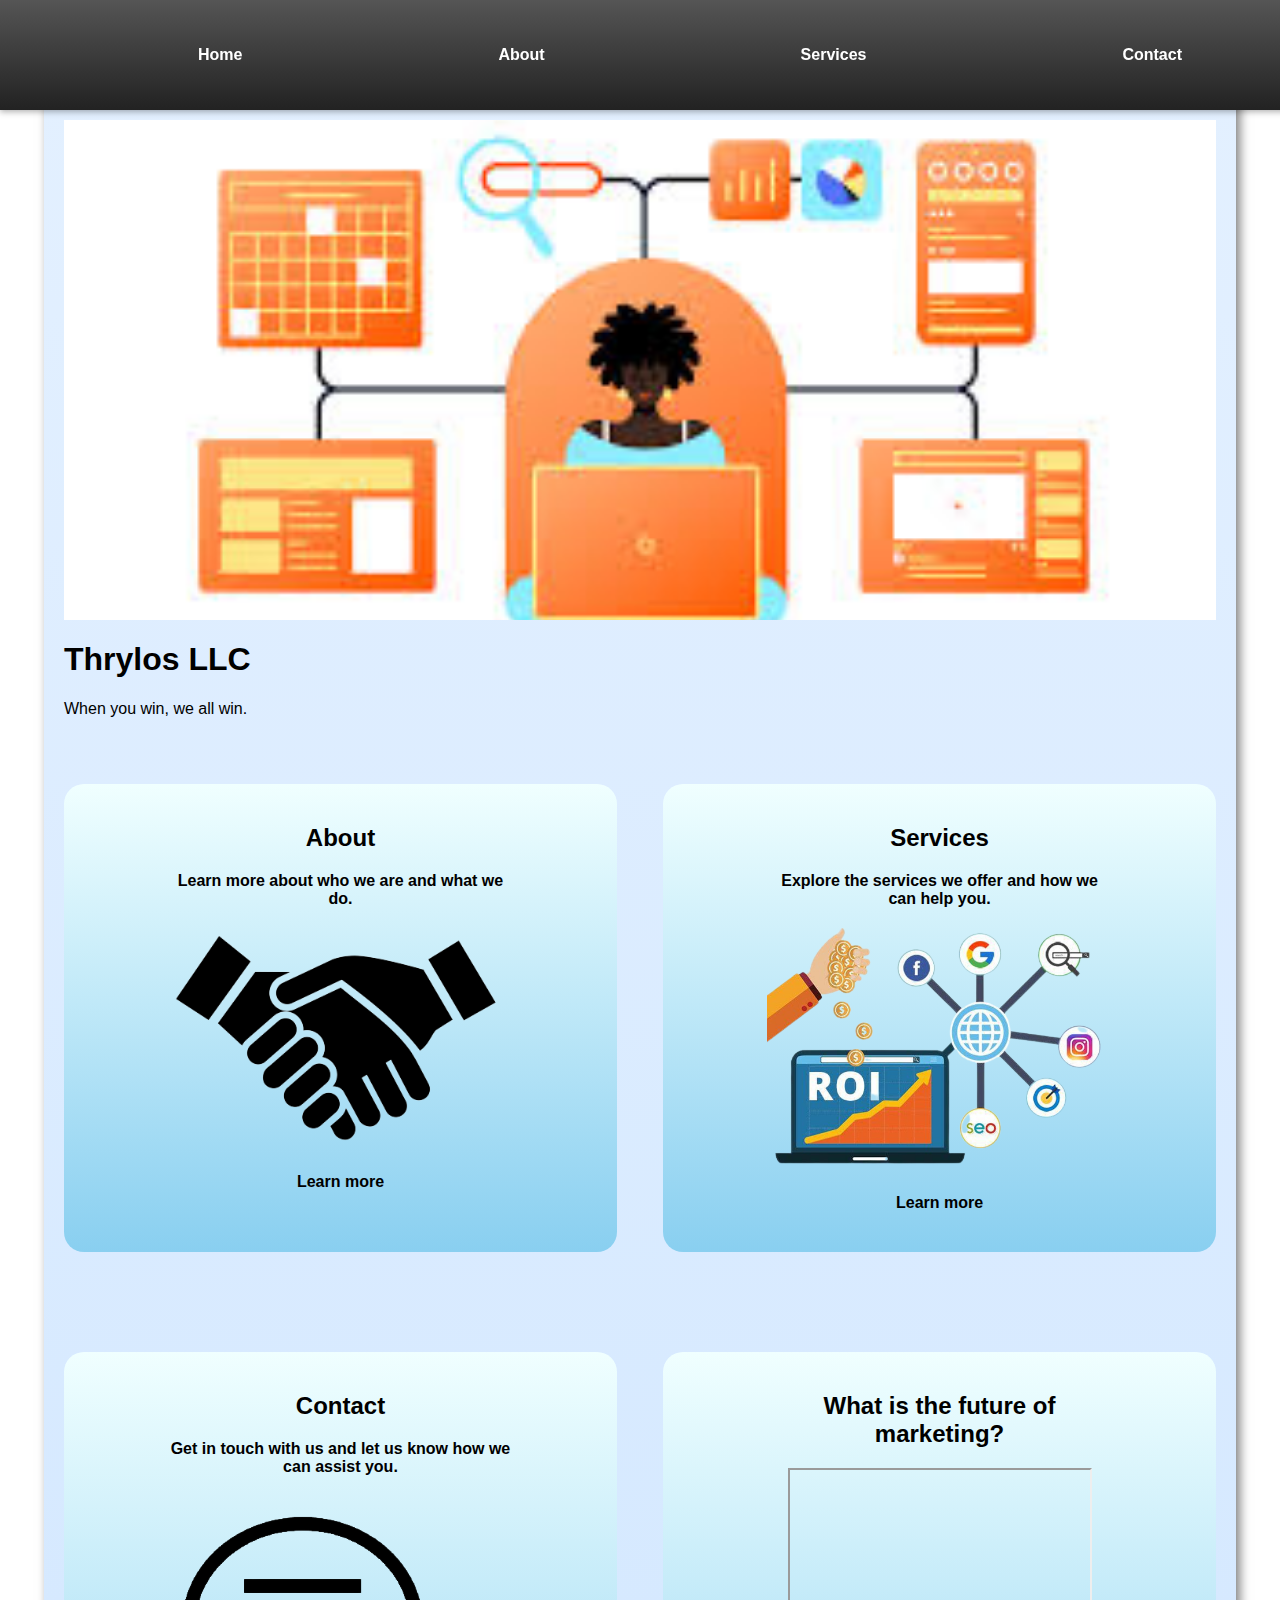
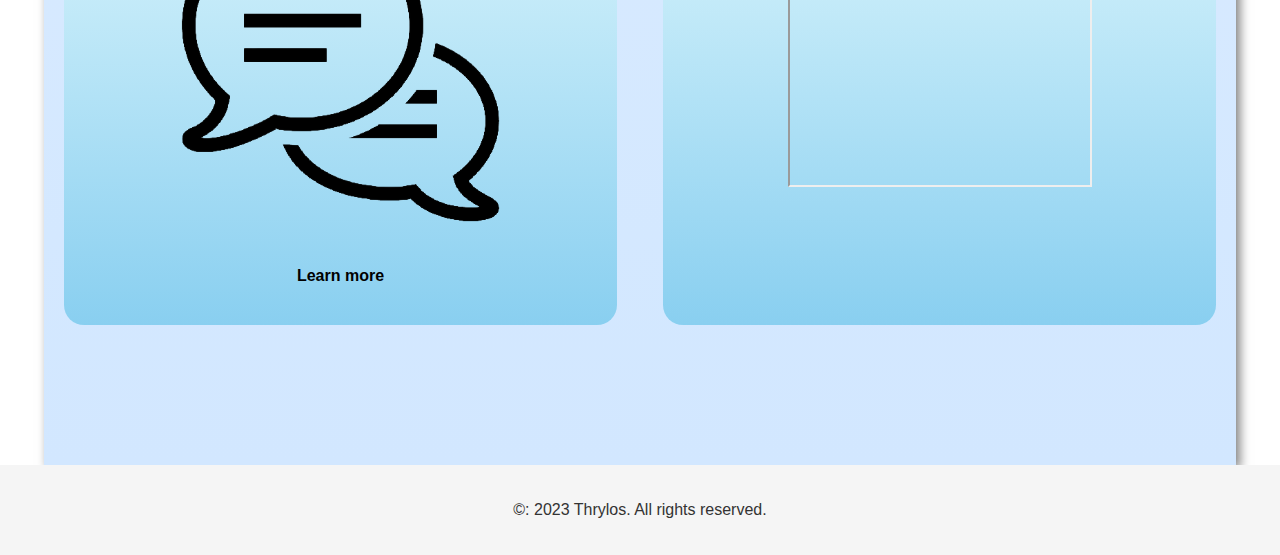
==== commit 874bad0f: "Renaming Classes and Indenting" ====
--- a/index.html
+++ b/index.html
@@ -1,71 +1,75 @@
 <!DOCTYPE html>
-<html>
-  <head>
-    <link rel="icon" href="images/upper 2.0.png">
-    <title>My Website</title>
-    <script src="https://code.jquery.com/jquery-3.6.0.min.js"></script>
-    <script src="webscript.js"></script>
-    <link href="https://fonts.googleapis.com/css2?family=Montserrat&display=swap" rel="stylesheet">
+<html lang="en">
+<head>
+    <meta charset="UTF-8">
+    <meta http-equiv="X-UA-Compatible" content="IE=edge">
+    <meta name="viewport" content="width=device-width, initial-scale=1.0">
+    <title>Welcome to Thrylos</title>
     <link rel="stylesheet" href="style.css">
-  </head>
-  <body class="body">
+    <script defer src="carousel.js"></script>
+</head>
+<body>
     <header>
-      <div>
-        <nav>
-          <ul>
-            <span>Thrylos</span>
-            <span class="line"></span>
-            <li><a href="#">Home</a></li>
-            <li><a href="#">About</a></li>
-            <li><a href="#">Services</a></li>
-            <li><a href="#">Contact</a></li>
-          </ul>
-        </nav>
-      </div>
+        <div>
+            <nav>
+                <ul>
+                    <li><a href="#">Home</a></li>
+                    <li><a href="#">About</a></li>
+                    <li><a href="#">Services</a></li>
+                    <li><a href="#">Contact</a></li>
+                </ul>
+            </nav>
+        </div>
     </header>
-    <div class="main-content">
-      <div class="left-section">
-        <div class="slideshow-container">
-          <div class="slideshow">
-            <img src="images/ads.jpg" >
-            <img src="images/trio.png" >
-          </div>
-          <div class="dots-container"></div>
-        </div>
-        <h1>Thrylos LLC</h1>
-        <p>When you win, we all win.</p>
-      </div>
-      <div class="right-section">
-      </div>
-      <div class="boxes">
-        <div class="box">
-          <h2>About</h2>
-          <p class="Montserrat">Learn more about who we are and what we do.</p>
-          <img src="images/handshake.png" alt="placeholder image">
-          <h3 class="Montserrat"><a href="#">Learn more</a></h3>
-        </div>
-        <div class="box">
-          <h2>Services</h2>
-          <p class="Montserrat">Explore the services we offer and how we can help you.</p>
-          <img src="images/digital-marketing-strategy-removebg-preview.png" alt="placeholder image">
-          <h3 class="Montserrat"><a href="#">Learn more</a></h3>
-        </div>
-        <div class="box">
-          <h2>Contact</h2>
-          <p class="Montserrat">Get in touch with us and let us know how we can assist you.</p>
-          <img  src="images/png-transparent-computer-icons-communication-symbol-marketing-business-communication-miscellaneous-company-text-removebg.png" alt="placeholder image">
-          <h3><a href="#">Learn more</a></h3>
-        </div>
-        <div class="box">
-          <h2>What is the future of marketing?</h2>
-          <iframe width="300" height="315" src="https://www.youtube.com/watch?v=qMkTbCNGp-U" frameborder="0" allow="autoplay; encrypted-media" allowfullscreen></iframe>
-        </div>
-      </div>
-    </div>
+
+    <main>
+        <section class="highlight">
+            <div class="slideshow-container">
+                <div class="slideshow">
+                    <img src="images/ads.jpg">
+                    <img src="images/trio.png">
+                    <img src="images/trio.png">
+                </div>
+                <div class="slideshow-dots">
+                    
+                </div>
+            </div>
+            <article>
+                <h1>Thrylos LLC</h1>
+                <p>When you win, we all win.</p>
+            </article>
+        </section>
+        <section class="boxes">
+            <article class="box">
+                <h2>About</h2>
+                <p class="Montserrat">Learn more about who we are and what we do.</p>
+                <img src="images/handshake.png" alt="placeholder image">
+                <h3><a href="#">Learn more</a></h3>
+            </article>
+
+            <article class="box">
+                <h2>Services</h2>
+                <p class="Montserrat">Explore the services we offer and how we can help you.</p>
+                <img src="images/digital-marketing-strategy-removebg-preview.png" alt="placeholder image">
+                <h3><a href="#">Learn more</a></h3>
+            </article>
+
+            <article class="box">
+                <h2>Contact</h2>
+                <p class="Montserrat">Get in touch with us and let us know how we can assist you.</p>
+                <img  src="images/png-transparent-computer-icons-communication-symbol-marketing-business-communication-miscellaneous-company-text-removebg.png" alt="placeholder image">
+                <h3><a href="#">Learn more</a></h3>
+            </article>
+
+            <article class="box">
+                <h2>What is the future of marketing?</h2>
+                <iframe width="300" height="315" src="https://www.youtube.com/watch?v=qMkTbCNGp-U"></iframe>      
+            </article>
+        </section>
+    </main>
+
     <footer>
-      <p>&copy; 2023 Thrylos. All rights reserved.</p>
+        <p>&copy: 2023 Thrylos. All rights reserved.</p>
     </footer>
-  </body>
-</html>
-  </body>
-</html>
+</body>
+</html>--- a/style.css
+++ b/style.css
@@ -1,189 +1,165 @@
-/* CSS code for styling the website */
+
 body {
-  margin: 0;
-  padding: 0;
-  font-family: "Helvetica Neue", Helvetica, Arial, sans-serif;
+    margin: 0;
+    padding: 0;
+    font-family: "Helvetica Neue", Helvetica, Arial, sans-serif;
 }
 
 header {
-  position: fixed;
-  background-color: #333;
-  color: #fff;
-  width: 100%;
-  padding: 30px;
-  top: 0;
-  box-shadow: 0 2px 6px rgba(0, 0, 0, 0.3);
-  background-image: linear-gradient(to bottom, #555, #222);
-  z-index: 100;
+    position: fixed;
+    background-color: #333;
+    color: white;
+    width: 100%;
+    padding: 30px;
+    top: 0;
+    box-shadow: 0 2px 6px rgba(0, 0, 0, 0.3);
+    background-image: linear-gradient(to bottom, #555, #222);
+    z-index: 100;
+}
+
+nav li:hover {
+    box-shadow: 0 4px 10px rgba(0, 0, 0, 0.5);
+    transform: scale(1.1);
+}
+
+nav a {
+    color: #fff;
+    text-decoration: none;
+    font-size: 16px;
+    font-weight: bold;
+    padding: 42px;
+}
+
+nav a:hover {
+    color: #fff;
+    background-color: #ff6f69;;
+}
+
+nav ul {
+    display: flex;
+    justify-content: space-around;
+    list-style: none;
+}
+
+main {
+    width: 100%;
+    max-width: 90%; /* Adjust this value to leave some space on the sides */
+    margin: 80px auto 0 auto;
+    padding: 40px 20px;
+    display: flex;
+    flex-direction: column;
+    align-items: center;
+    background-image: linear-gradient(to bottom, #e3f0ff, #d2e7ff);
+    box-shadow: 4px 4px 10px rgba(0, 0, 0, 0.5); /* Add a box shadow */
+}
+
+.boxes {
+    display: flex;
+    flex-wrap: wrap;
+    justify-content: space-between;
+    margin-top: 50px;
+}
+
+.box {
+    width: 30%;
+    background-image: linear-gradient(to bottom, #F0FFFF, #89CFF0);
+    padding: 20px;
+    padding-left: 9%;
+    padding-right: 9%;
+    text-align: center;
+    transition: transform 0.3s ease-in-out;
+    margin-bottom: 100px;
+    backface-visibility: hidden;
+    border-radius: 20px;
+}
+
+    .box img {
+        max-width: 100%;
+        height: auto;
+        object-fit: contain;
+    }
+
+    .box h2 {
+        margin-top: 10;
+    }
+
+    .box p {
+        margin-bottom: 20px;
+    }
+
+    .box-body {
+        background-image: linear-gradient(to bottom, white, #eee);
+    }
+
+footer {
+    background-color: #f5f5f5;
+    color: #333;
+    padding: 20px;
+    text-align: center;
+}
+
+h3 a{
+    color: black;
+    text-decoration: none;
+    font-size: 16px;
+    font-weight: bold;
+}
+
+h3 a:hover {
+    transform: scale(1.1);
+    color: #F0FFFF;
 }
 
 
-nav li:hover {
-  box-shadow: 0 4px 10px rgba(0, 0, 0, 0.5);
-  transform: scale(1.1);
-}
+/* All Divs that use Montserrat Font  */
+.Montserrat {
+    font-family: 'Montserrat', sans-serif;
+    font-weight: 700;
+    font-weight: bold;
+    }
+    
+    .slideshow-container {
+        width: 100%;
+        height: 500px; /* set the height to your desired value */
+        position: relative;
+        margin: auto;
+    }
 
-nav a {
-  color: #fff;
-  text-decoration: none;
-  font-size: 16px;
-  font-weight: bold;
-  padding: 42px;
-}
+    .slideshow {
+        overflow-x: scroll;
 
-nav a:hover {
-  color: #fff;
-  background-color: #ff6f69;;
-}
+        width: 100%;
 
-nav ul {
-  display: flex;
-  justify-content: flex-start;
-  list-style: none;
-  margin-right: 100px;
-  padding-right: 100px;
-  gap: 50px;
-}
-ul span {
-  float: none;
-  margin-left: 0;
-}
-
-.line {
-  border: 5px 10px solid black;
-}
-
-main {
-  width: 100%;
-  max-width: 90%; /* Adjust this value to leave some space on the sides */
-  margin: 80px auto 0 auto;
-  padding: 40px 20px;
-  display: flex;
-  flex-direction: column;
-  align-items: center;
-  background-image: linear-gradient(to bottom, #e3f0ff, #d2e7ff);
-  box-shadow: 4px 4px 10px rgba(0, 0, 0, 0.5); /* Add a box shadow */
-}
-
-
-.left-section {
-  width: 50%;
-  margin-bottom: 50px;
-}
-
-.left-section img {
-  width: 50%;
-  height: 50%;
-}
-
-.right-section {
-  width: 100%;
-}
-
-.boxes {
-  display: flex;
-  flex-wrap: wrap;
-  justify-content: space-between;
-  margin-top: 50px;
-}
-
-.box {
-  width: 30%;
-  background-image: linear-gradient(to bottom, #F0FFFF, #89CFF0);
-  padding: 20px;
-  padding-left: 9%;
-  padding-right: 9%;
-  text-align: center;
-  transition: transform 0.3s ease-in-out;
-  margin-bottom: 100px;
-  backface-visibility: hidden;
-  border-radius: 20px;
-}
-
-.box img {
-  max-width: 100%;
-  height: auto;
-  object-fit: contain;
-}
-
-.box h2 {
-  margin-top: 10;
-}
-
-.box p {
-  margin-bottom: 20px;
-}
-
-.body {
-    background-image: linear-gradient(to bottom, white, #eee);
-}
-
-footer {
-  background-color: #f5f5f5;
-  color: #333;
-  padding: 20px;
-  text-align: center;
-}
-
-h3 a{
-  color: black;
-  text-decoration: none;
-  font-size: 16px;
-  font-weight: bold;
-}
-
-h3 a:hover {
-  transform: scale(1.1);
-  color: #F0FFFF;
-}
-
-.Montserrat {
-  font-family: 'Montserrat', sans-serif;
-  font-weight: 700;
-  font-weight: bold;
-  }
-  
-  .slideshow-container {
-    width: 100%;
-    height: 500px; /* set the height to your desired value */
-    position: relative;
-    margin: auto;
-
-    overflow:scroll;
-  }
-  
-  .slideshow img {
-    width: 100%;
-    height: 100%;
-    object-fit: cover; /* This will ensure that the image is scaled up or down to fit the container size, while maintaining its aspect ratio */
-  }
-  
-  .slideshow img {
-    flex: 1;
-    max-width: 100%;
-    height: auto;
-    object-fit: contain;
-  }
-  
-  .dots-container {
-    position: absolute;
-    bottom: 20px;
-    left: 50%;
-    transform: translateX(-50%);
-    display: flex;
-    justify-content: center;
-    align-items: center;
-  }
-  
-  .dot {
-    width: 10px;
-    height: 10px;
-    border-radius: 50%;
-    margin: 0 5px;
-    background-color: rgba(255, 255, 255, 0.5);
-    cursor: pointer;
-  }
-  
-  .active {
-    background-color: #fff;
-  }+        display: inline-flex;
+        flex-direction: row;
+    }
+        
+        .slideshow img {
+            width: 100%;
+            min-width: 100%;
+            height: 500px;
+            object-fit: cover; /* This will ensure that the image is scaled up or down to fit the container size, while maintaining its aspect ratio */
+        }
+    
+    .dots-container {
+        position: absolute;
+        bottom: 20px;
+        left: 50%;
+        transform: translateX(-50%);
+        display: flex;
+        justify-content: center;
+        align-items: center;
+    }
+    
+    .dot {
+        width: 10px;
+        height: 10px;
+        border-radius: 50%;
+        margin: 0 5px;
+        background-color: rgba(255, 255, 255, 0.5);
+        cursor: pointer;
+    }
+    
+    .active {
+        background-color: #fff;
+    }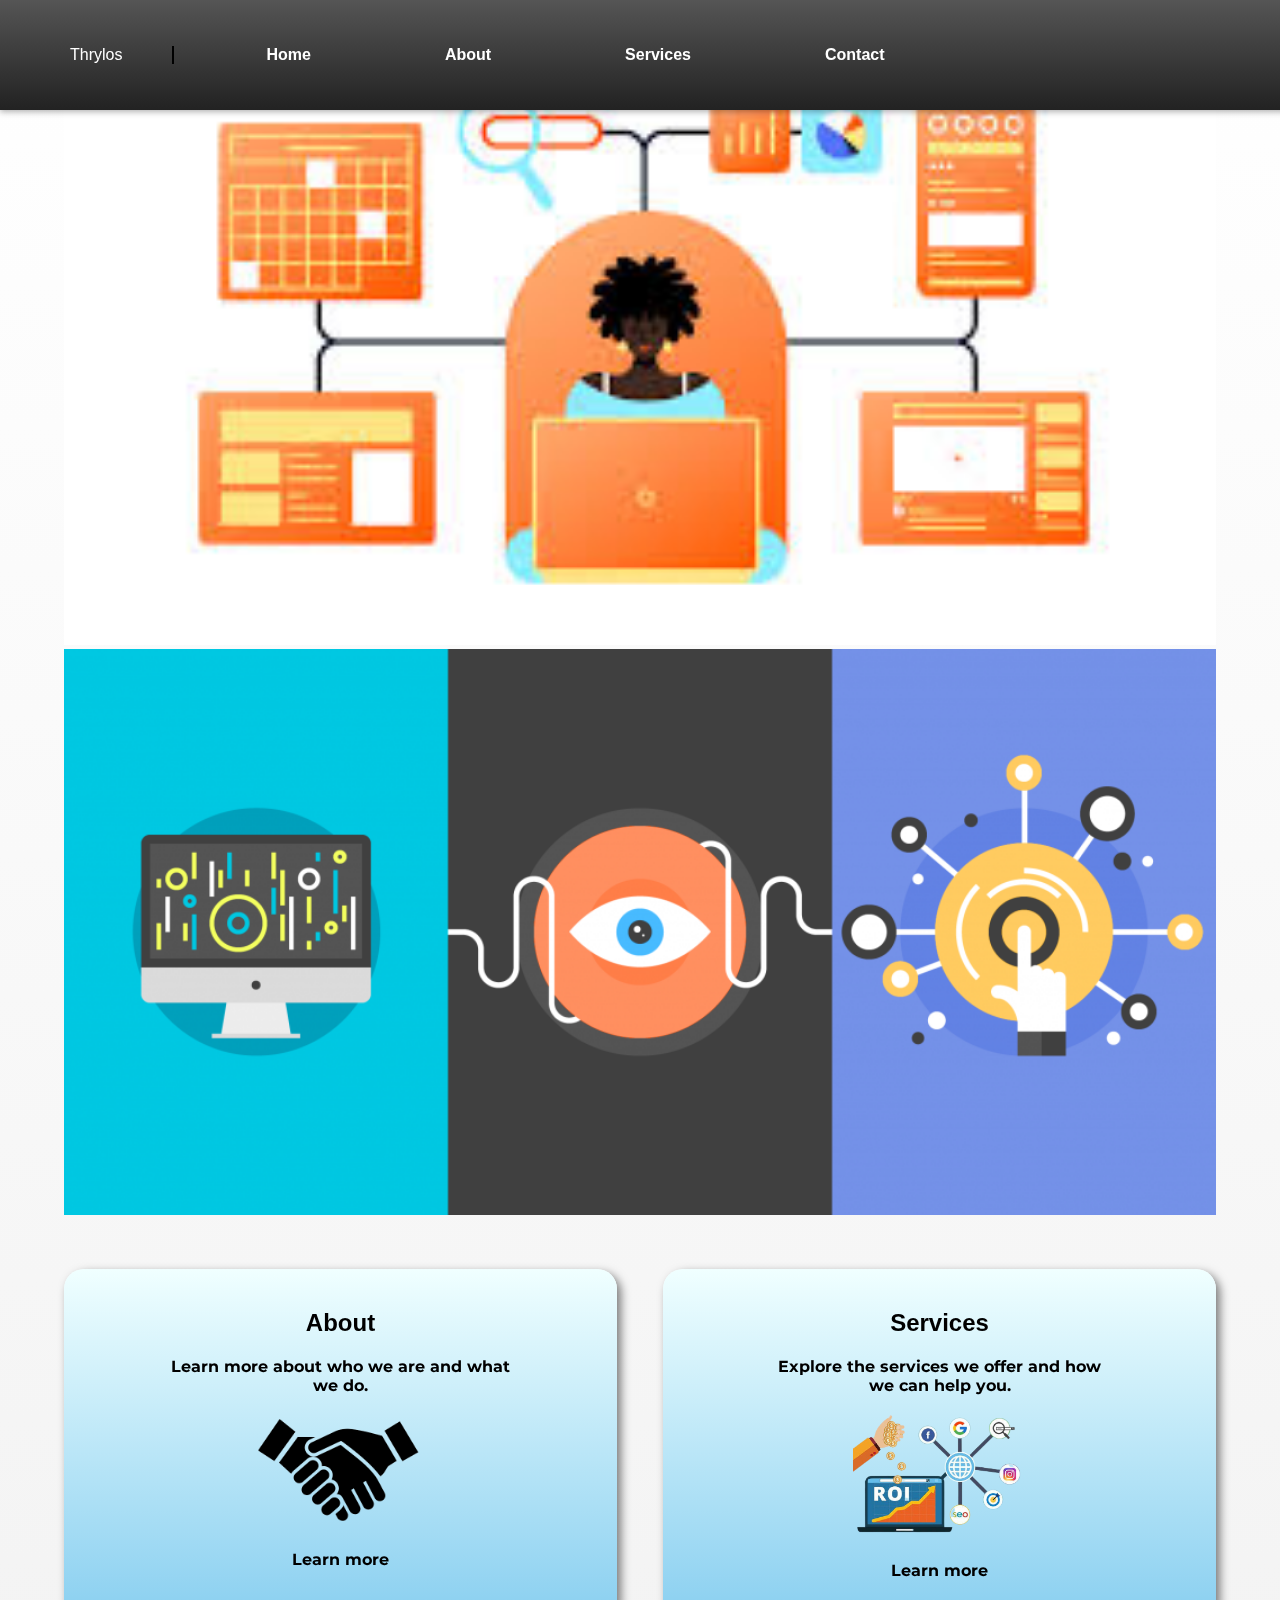
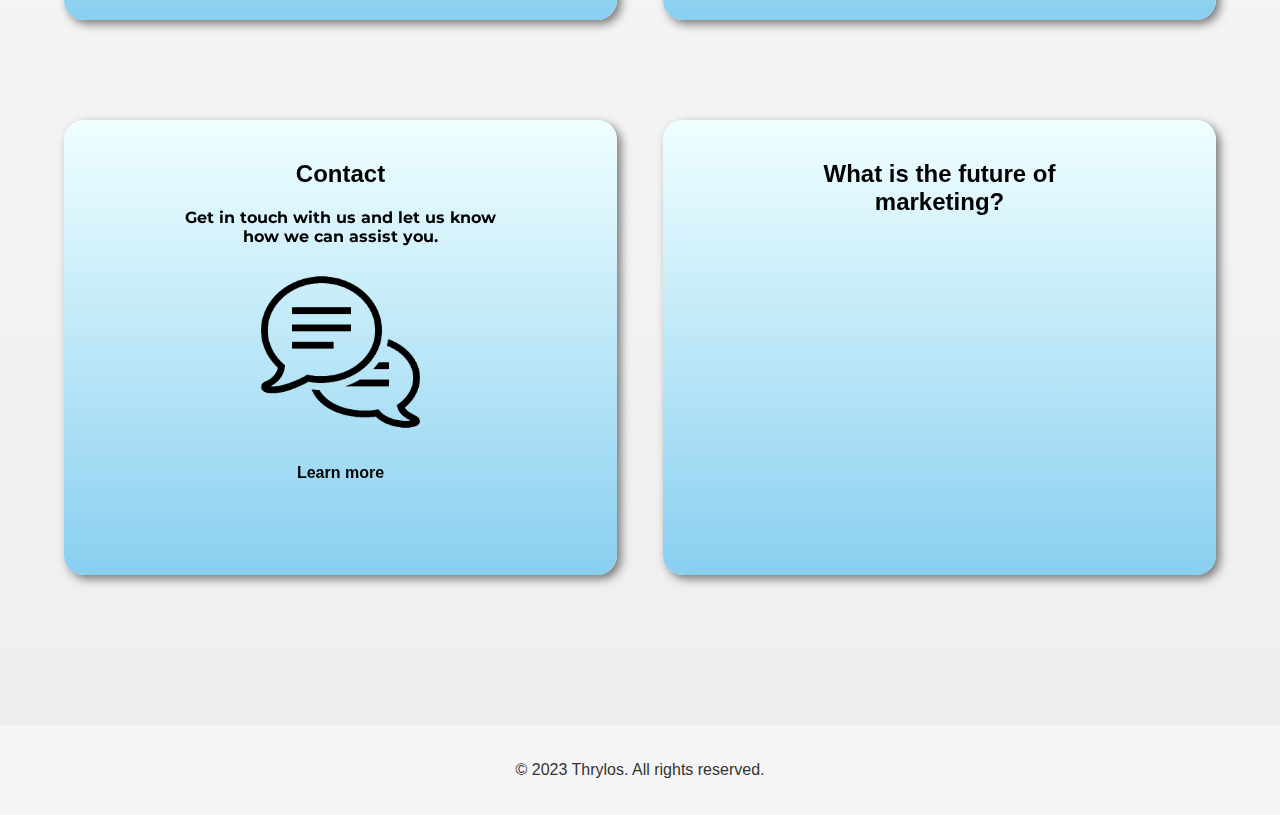
==== commit 8bc9082c: "Update index.html" ====
--- a/index.html
+++ b/index.html
@@ -1,75 +1,66 @@
 <!DOCTYPE html>
-<html lang="en">
-<head>
-    <meta charset="UTF-8">
-    <meta http-equiv="X-UA-Compatible" content="IE=edge">
-    <meta name="viewport" content="width=device-width, initial-scale=1.0">
-    <title>Welcome to Thrylos</title>
+<html>
+  <head>
+    <link rel="icon" href="images/upper 2.0.png">
+    <title>My Website</title>
+    <script src="https://code.jquery.com/jquery-3.6.0.min.js"></script>
+    <script src="webscript.js"></script>
+    <link href="https://fonts.googleapis.com/css2?family=Montserrat&display=swap" rel="stylesheet">
     <link rel="stylesheet" href="style.css">
-    <script defer src="carousel.js"></script>
-</head>
-<body>
+  </head>
+  <body class="body">
     <header>
-        <div>
-            <nav>
-                <ul>
-                    <li><a href="#">Home</a></li>
-                    <li><a href="#">About</a></li>
-                    <li><a href="#">Services</a></li>
-                    <li><a href="#">Contact</a></li>
-                </ul>
-            </nav>
+      <div>
+        <nav>
+          <ul>
+            <span>Thrylos</span>
+            <span class="line"></span>
+            <li><a href="#">Home</a></li>
+            <li><a href="#">About</a></li>
+            <li><a href="#">Services</a></li>
+            <li><a href="#">Contact</a></li>
+          </ul>
+        </nav>
+      </div>
+    </header>
+    <div class="main-content">
+      <div class="left-section">
+          <div class="slideshow">
+            <img src="images/ads.jpg" >
+            <img src="images/trio.png" >
+            <div class="dots-container"></div>
+          </div>
+      <div class="right-section">
+      </div>
+      <div class="boxes">
+        <div class="box">
+          <h2>About</h2>
+          <p class="Montserrat">Learn more about who we are and what we do.</p>
+          <img src="images/handshake.png" alt="placeholder image">
+          <h3 class="Montserrat"><a href="#">Learn more</a></h3>
         </div>
-    </header>
-
-    <main>
-        <section class="highlight">
-            <div class="slideshow-container">
-                <div class="slideshow">
-                    <img src="images/ads.jpg">
-                    <img src="images/trio.png">
-                    <img src="images/trio.png">
-                </div>
-                <div class="slideshow-dots">
-                    
-                </div>
-            </div>
-            <article>
-                <h1>Thrylos LLC</h1>
-                <p>When you win, we all win.</p>
-            </article>
-        </section>
-        <section class="boxes">
-            <article class="box">
-                <h2>About</h2>
-                <p class="Montserrat">Learn more about who we are and what we do.</p>
-                <img src="images/handshake.png" alt="placeholder image">
-                <h3><a href="#">Learn more</a></h3>
-            </article>
-
-            <article class="box">
-                <h2>Services</h2>
-                <p class="Montserrat">Explore the services we offer and how we can help you.</p>
-                <img src="images/digital-marketing-strategy-removebg-preview.png" alt="placeholder image">
-                <h3><a href="#">Learn more</a></h3>
-            </article>
-
-            <article class="box">
-                <h2>Contact</h2>
-                <p class="Montserrat">Get in touch with us and let us know how we can assist you.</p>
-                <img  src="images/png-transparent-computer-icons-communication-symbol-marketing-business-communication-miscellaneous-company-text-removebg.png" alt="placeholder image">
-                <h3><a href="#">Learn more</a></h3>
-            </article>
-
-            <article class="box">
-                <h2>What is the future of marketing?</h2>
-                <iframe width="300" height="315" src="https://www.youtube.com/watch?v=qMkTbCNGp-U"></iframe>      
-            </article>
-        </section>
-    </main>
-
+        <div class="box">
+          <h2>Services</h2>
+          <p class="Montserrat">Explore the services we offer and how we can help you.</p>
+          <img src="images/digital-marketing-strategy-removebg-preview.png" alt="placeholder image">
+          <h3 class="Montserrat"><a href="#">Learn more</a></h3>
+        </div>
+        <div class="box">
+          <h2>Contact</h2>
+          <p class="Montserrat">Get in touch with us and let us know how we can assist you.</p>
+          <img  src="images/png-transparent-computer-icons-communication-symbol-marketing-business-communication-miscellaneous-company-text-removebg.png" alt="placeholder image">
+          <h3><a href="#">Learn more</a></h3>
+        </div>
+        <div class="box">
+          <h2>What is the future of marketing?</h2>
+          <iframe width="300" height="315" src="https://www.youtube.com/watch?v=qMkTbCNGp-U" frameborder="0" allow="autoplay; encrypted-media" allowfullscreen></iframe>
+        </div>
+      </div>
+    </div>
     <footer>
-        <p>&copy: 2023 Thrylos. All rights reserved.</p>
+      <p>&copy; 2023 Thrylos. All rights reserved.</p>
     </footer>
-</body>
-</html>+  </body>
+</html>
+  </body>
+</html>
--- a/style.css
+++ b/style.css
@@ -1,165 +1,184 @@
-
+/* CSS code for styling the website */
 body {
-    margin: 0;
-    padding: 0;
-    font-family: "Helvetica Neue", Helvetica, Arial, sans-serif;
+  margin: 0;
+  padding: 0;
+  font-family: "Helvetica Neue", Helvetica, Arial, sans-serif;
 }
 
 header {
-    position: fixed;
-    background-color: #333;
-    color: white;
-    width: 100%;
-    padding: 30px;
-    top: 0;
-    box-shadow: 0 2px 6px rgba(0, 0, 0, 0.3);
-    background-image: linear-gradient(to bottom, #555, #222);
-    z-index: 100;
+  position: fixed;
+  background-color: #333;
+  color: #fff;
+  width: 100%;
+  padding: 30px;
+  top: 0;
+  box-shadow: 0 2px 6px rgba(0, 0, 0, 0.3);
+  background-image: linear-gradient(to bottom, #555, #222);
+  z-index: 100;
 }
 
+
 nav li:hover {
-    box-shadow: 0 4px 10px rgba(0, 0, 0, 0.5);
-    transform: scale(1.1);
+  box-shadow: 0 4px 10px rgba(0, 0, 0, 0.5);
+  transform: scale(1.1);
 }
 
 nav a {
-    color: #fff;
-    text-decoration: none;
-    font-size: 16px;
-    font-weight: bold;
-    padding: 42px;
+  color: #fff;
+  text-decoration: none;
+  font-size: 16px;
+  font-weight: bold;
+  padding: 42px;
 }
 
 nav a:hover {
-    color: #fff;
-    background-color: #ff6f69;;
+  color: #fff;
+  background-color: #ff6f69;;
 }
 
 nav ul {
-    display: flex;
-    justify-content: space-around;
-    list-style: none;
+  display: flex;
+  justify-content: flex-start;
+  list-style: none;
+  margin-right: 100px;
+  padding-right: 100px;
+  gap: 50px;
+}
+ul span {
+  float: none;
+  margin-left: 0;
+}
+
+.line {
+  border: 1px  solid black;
 }
 
 main {
-    width: 100%;
-    max-width: 90%; /* Adjust this value to leave some space on the sides */
-    margin: 80px auto 0 auto;
-    padding: 40px 20px;
-    display: flex;
-    flex-direction: column;
-    align-items: center;
-    background-image: linear-gradient(to bottom, #e3f0ff, #d2e7ff);
-    box-shadow: 4px 4px 10px rgba(0, 0, 0, 0.5); /* Add a box shadow */
+  width: 100%;
+  max-width: 90%; /* Adjust this value to leave some space on the sides */
+  margin: 80px auto 0 auto;
+  padding: 40px 20px;
+  display: flex;
+  flex-direction: column;
+  align-items: center;
+  background-image: linear-gradient(to bottom, #e3f0ff, #d2e7ff);
+  box-shadow: 4px 4px 10px rgba(0, 0, 0, 0.5); /* Add a box shadow */
+}
+
+
+.left-section {
+  width: 90%;
+  margin-bottom: 50px;
+  padding-left: 5%;
+}
+
+.left-section img {
+  width: 50%;
+  height: 50%;
+}
+
+.right-section {
+  width: 100%;
 }
 
 .boxes {
-    display: flex;
-    flex-wrap: wrap;
-    justify-content: space-between;
-    margin-top: 50px;
+  display: flex;
+  flex-wrap: wrap;
+  justify-content: space-between;
+  margin-top: 50px;
 }
 
 .box {
-    width: 30%;
-    background-image: linear-gradient(to bottom, #F0FFFF, #89CFF0);
-    padding: 20px;
-    padding-left: 9%;
-    padding-right: 9%;
-    text-align: center;
-    transition: transform 0.3s ease-in-out;
-    margin-bottom: 100px;
-    backface-visibility: hidden;
-    border-radius: 20px;
+  width: 30%;
+  background-image: linear-gradient(to bottom, #F0FFFF, #89CFF0);
+  padding: 20px;
+  padding-left: 9%;
+  padding-right: 9%;
+  text-align: center;
+  transition: transform 0.3s ease-in-out;
+  margin-bottom: 100px;
+  backface-visibility: hidden;
+  border-radius: 20px;
+  box-shadow: 4px 4px 10px rgba(0, 0, 0, 0.5); /* Add a box shadow */
 }
 
-    .box img {
-        max-width: 100%;
-        height: auto;
-        object-fit: contain;
-    }
+.box img {
+  max-width: 100%;
+  height: auto;
+  object-fit: contain;
+}
 
-    .box h2 {
-        margin-top: 10;
-    }
+.box h2 {
+  margin-top: 10;
+}
 
-    .box p {
-        margin-bottom: 20px;
-    }
+.box p {
+  margin-bottom: 20px;
+}
 
-    .box-body {
-        background-image: linear-gradient(to bottom, white, #eee);
-    }
+.body {
+    background-image: linear-gradient(to bottom, white, #eee);
+}
 
 footer {
-    background-color: #f5f5f5;
-    color: #333;
-    padding: 20px;
-    text-align: center;
+  background-color: #f5f5f5;
+  color: #333;
+  padding: 20px;
+  text-align: center;
 }
 
 h3 a{
-    color: black;
-    text-decoration: none;
-    font-size: 16px;
-    font-weight: bold;
+  color: black;
+  text-decoration: none;
+  font-size: 16px;
+  font-weight: bold;
 }
 
 h3 a:hover {
-    transform: scale(1.1);
-    color: #F0FFFF;
+  transform: scale(1.1);
+  color: #F0FFFF;
 }
 
-
-/* All Divs that use Montserrat Font  */
 .Montserrat {
-    font-family: 'Montserrat', sans-serif;
-    font-weight: 700;
-    font-weight: bold;
-    }
-    
-    .slideshow-container {
-        width: 100%;
-        height: 500px; /* set the height to your desired value */
-        position: relative;
-        margin: auto;
-    }
-
-    .slideshow {
-        overflow-x: scroll;
-
-        width: 100%;
-
-        display: inline-flex;
-        flex-direction: row;
-    }
-        
-        .slideshow img {
-            width: 100%;
-            min-width: 100%;
-            height: 500px;
-            object-fit: cover; /* This will ensure that the image is scaled up or down to fit the container size, while maintaining its aspect ratio */
-        }
-    
-    .dots-container {
-        position: absolute;
-        bottom: 20px;
-        left: 50%;
-        transform: translateX(-50%);
-        display: flex;
-        justify-content: center;
-        align-items: center;
-    }
-    
-    .dot {
-        width: 10px;
-        height: 10px;
-        border-radius: 50%;
-        margin: 0 5px;
-        background-color: rgba(255, 255, 255, 0.5);
-        cursor: pointer;
-    }
-    
-    .active {
-        background-color: #fff;
-    }+  font-family: 'Montserrat', sans-serif;
+  font-weight: 700;
+  font-weight: bold;
+  }
+  
+  .slideshow-container {
+    width: 100%;
+    height: 100%;
+    position: relative;
+    margin: 0;
+    padding: 0;
+    overflow: hidden;
+  }
+  
+  .slideshow img {
+    width: 100%;
+    height: 100%;
+    object-fit: cover;
+  }
+  
+  .dots-container {
+    position: absolute;
+    bottom: 20px;
+    left: 50%;
+    transform: translateX(-50%);
+    display: flex;
+    justify-content: center;
+    align-items: center;
+  }
+  
+  .dot {
+    width: 10px;
+    height: 10px;
+    border-radius: 50%;
+    margin: 0 5px;
+    background-color: rgba(255, 255, 255, 0.5);
+    cursor: pointer;
+  }
+  
+  .active {
+    background-color: #fff;
+  }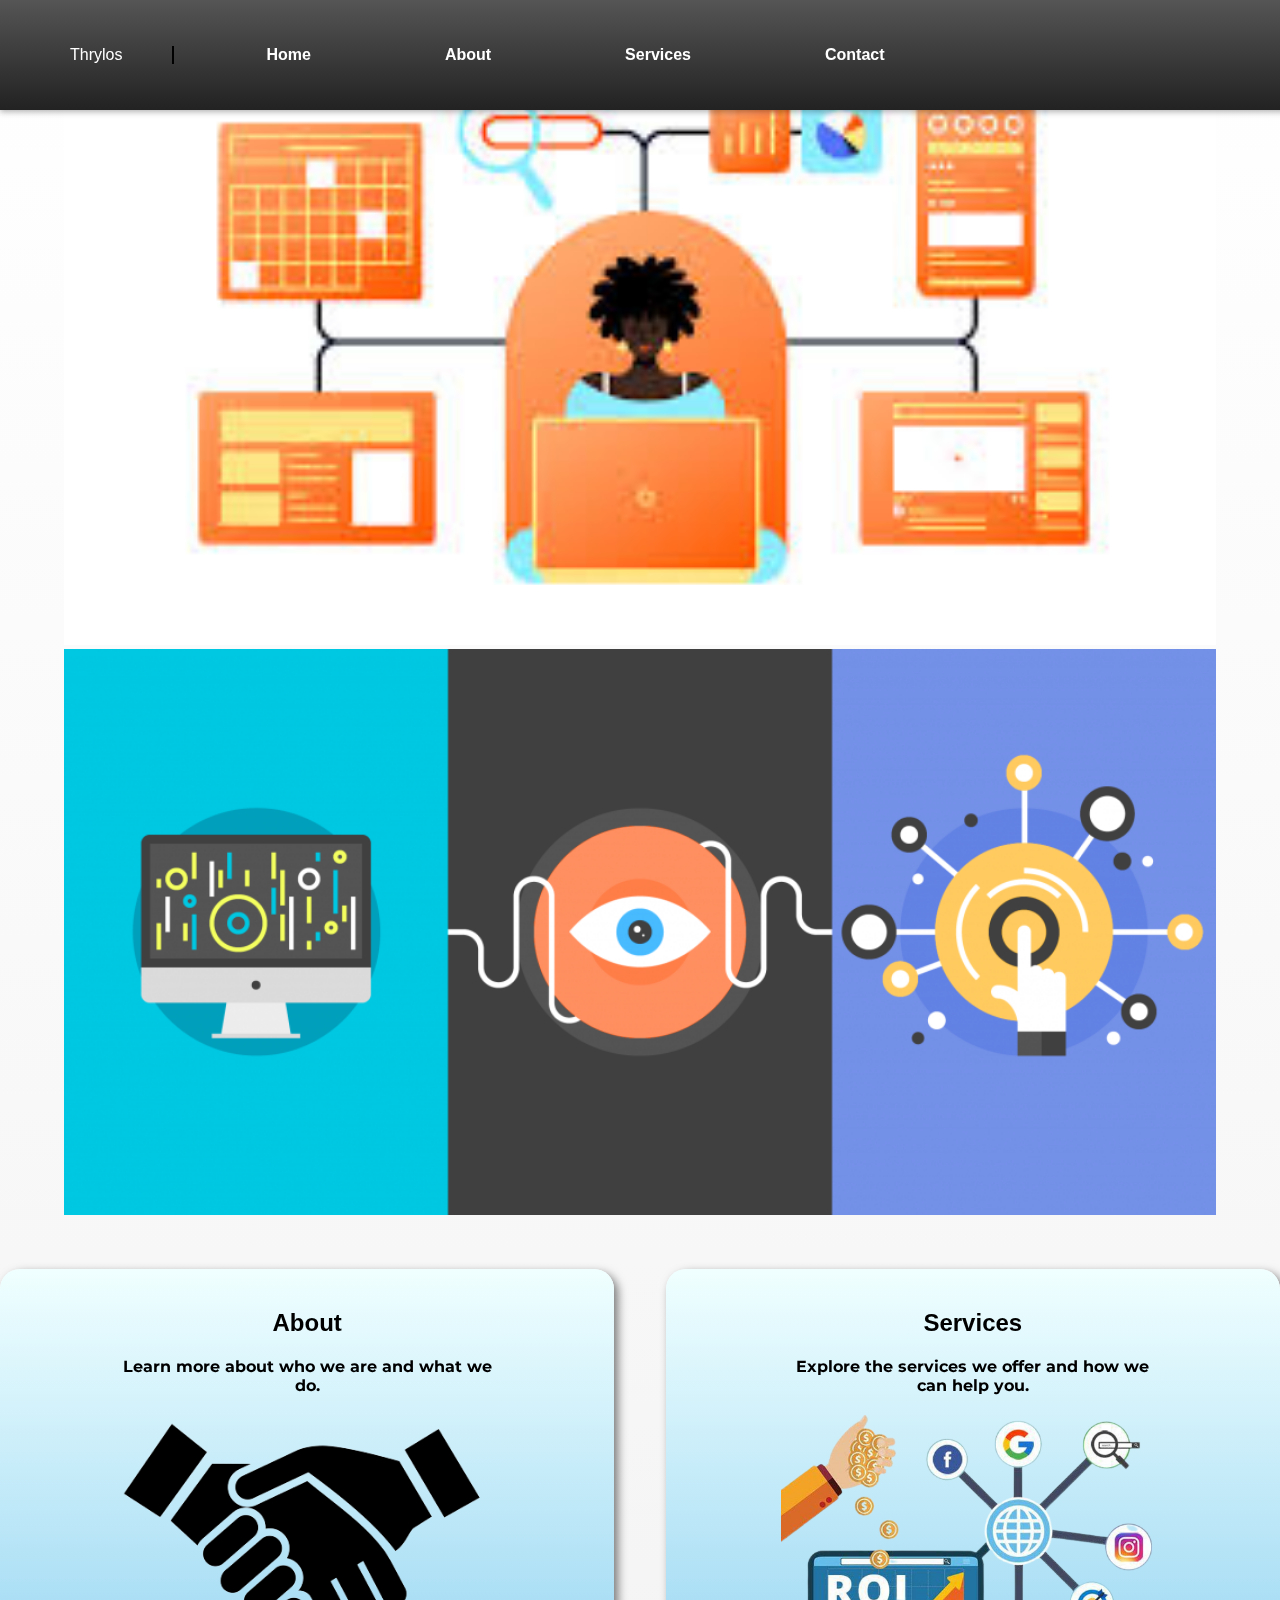
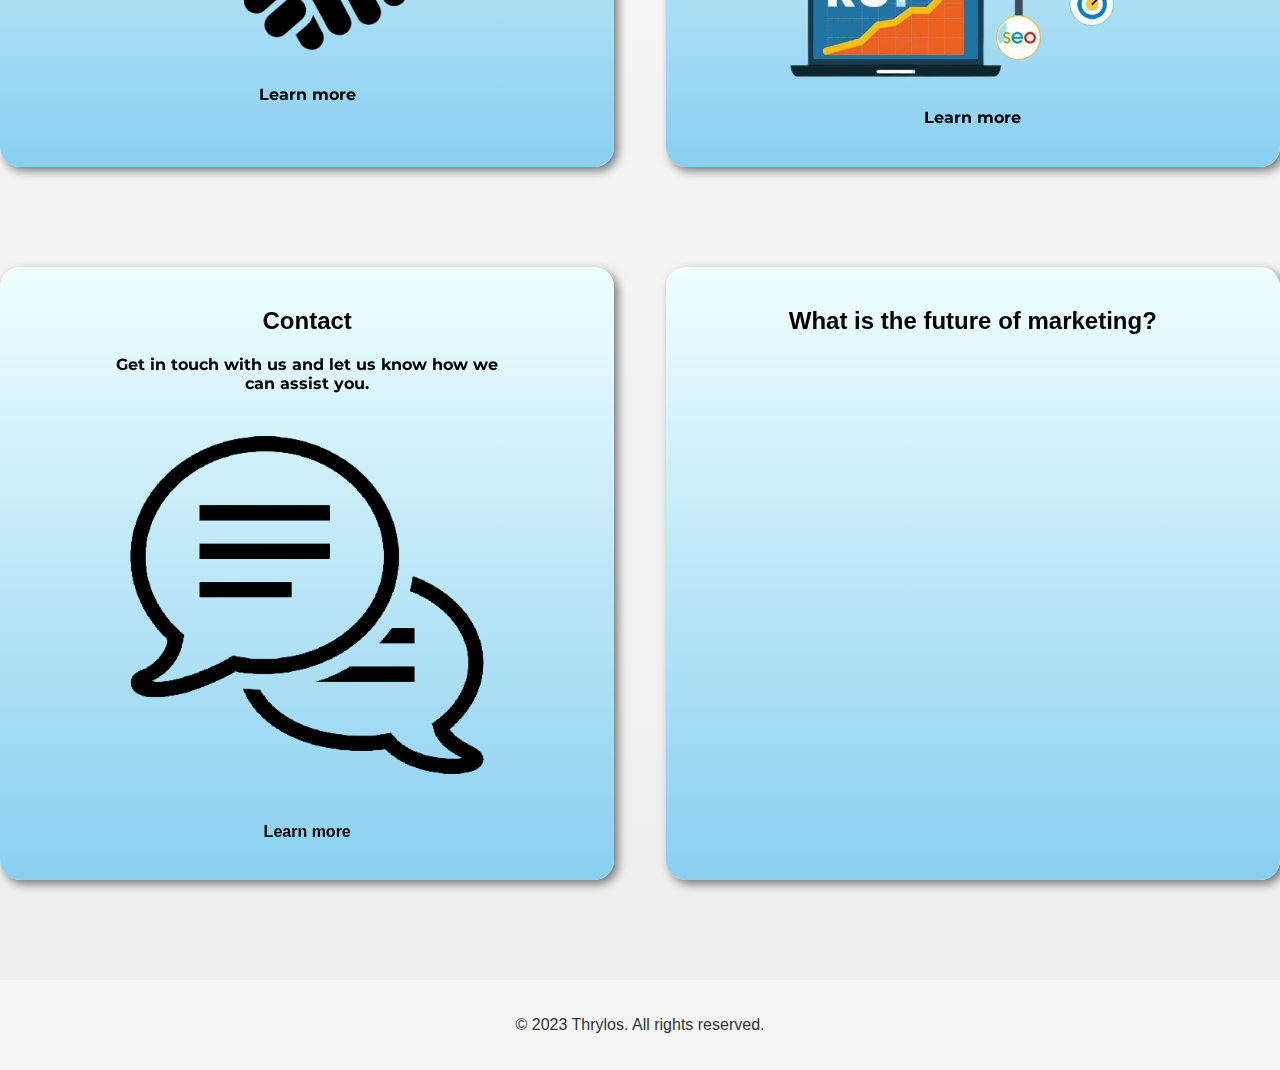
==== commit 6b9ec209: "Update index.html" ====
--- a/index.html
+++ b/index.html
@@ -25,11 +25,15 @@
     </header>
     <div class="main-content">
       <div class="left-section">
+        <div class="dots-container"></div>
           <div class="slideshow">
+            <div class="slideshow-container">
+              <div class="dots-container"></div>
             <img src="images/ads.jpg" >
             <img src="images/trio.png" >
-            <div class="dots-container"></div>
           </div>
+        </div>
+      </div>
       <div class="right-section">
       </div>
       <div class="boxes">
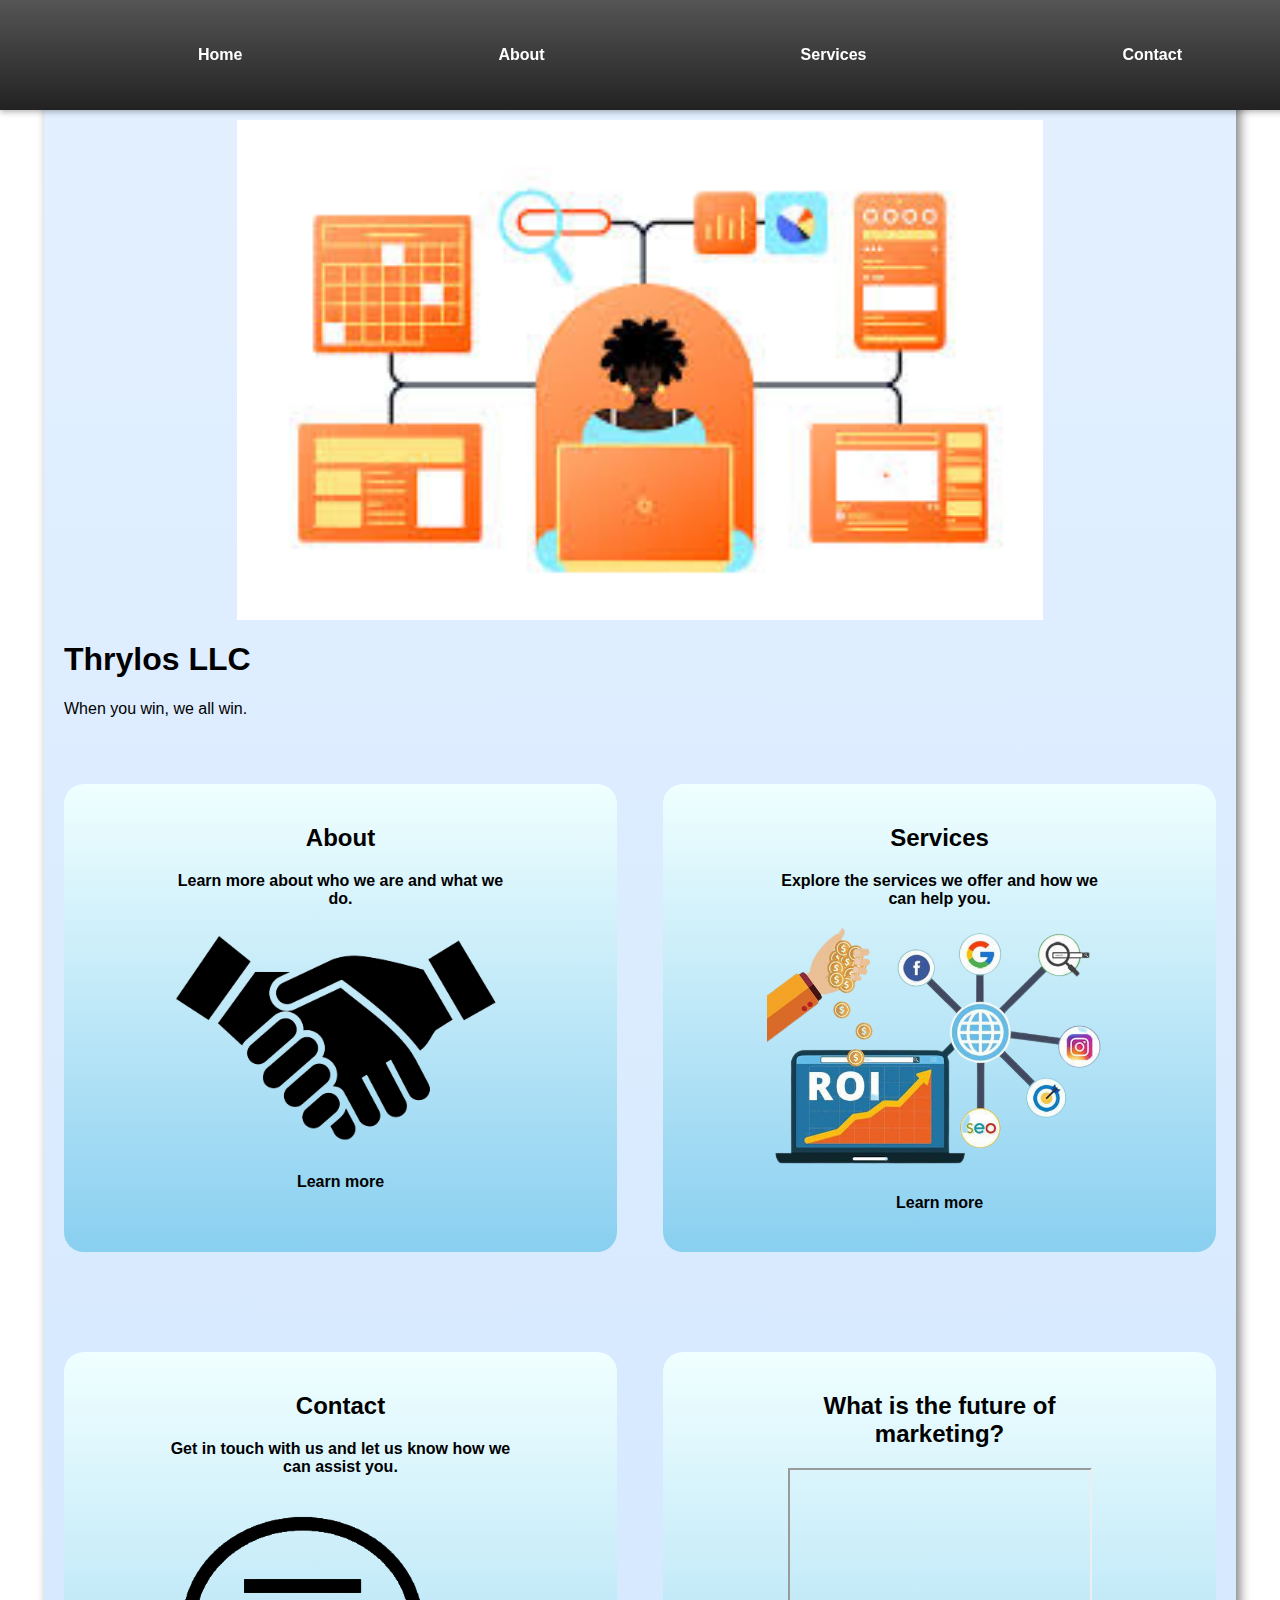
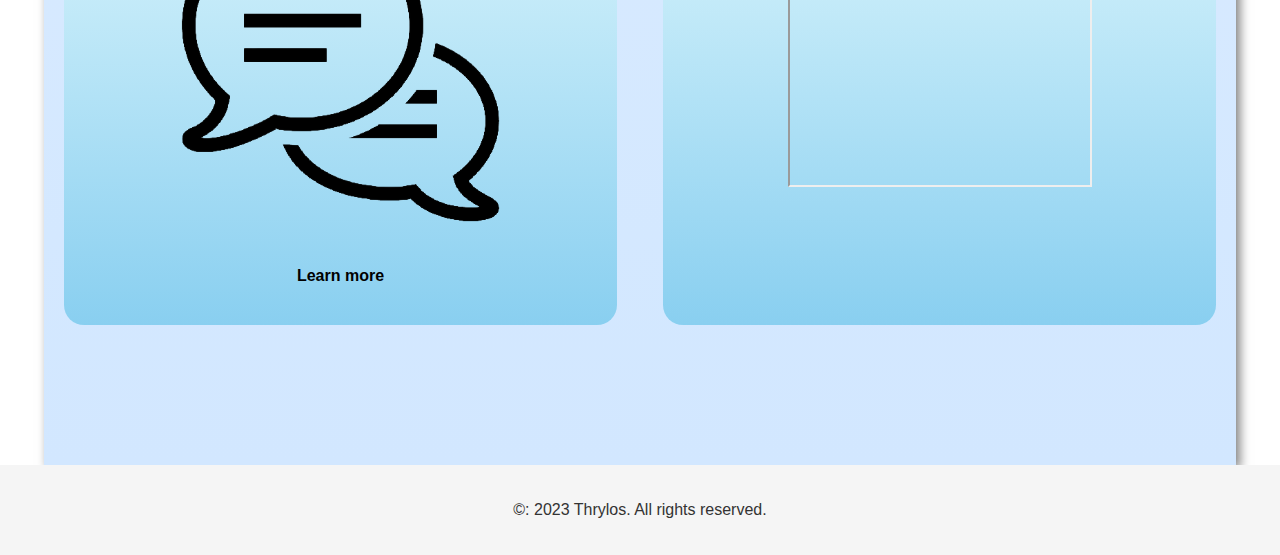
==== commit 92d5a607: "Carousel Code Works Now" ====
--- a/index.html
+++ b/index.html
@@ -1,70 +1,75 @@
 <!DOCTYPE html>
-<html>
-  <head>
-    <link rel="icon" href="images/upper 2.0.png">
-    <title>My Website</title>
-    <script src="https://code.jquery.com/jquery-3.6.0.min.js"></script>
-    <script src="webscript.js"></script>
-    <link href="https://fonts.googleapis.com/css2?family=Montserrat&display=swap" rel="stylesheet">
+<html lang="en">
+<head>
+    <meta charset="UTF-8">
+    <meta http-equiv="X-UA-Compatible" content="IE=edge">
+    <meta name="viewport" content="width=device-width, initial-scale=1.0">
+    <title>Welcome to Thrylos</title>
     <link rel="stylesheet" href="style.css">
-  </head>
-  <body class="body">
+    <script defer src="carousel.js"></script>
+</head>
+<body>
     <header>
-      <div>
-        <nav>
-          <ul>
-            <span>Thrylos</span>
-            <span class="line"></span>
-            <li><a href="#">Home</a></li>
-            <li><a href="#">About</a></li>
-            <li><a href="#">Services</a></li>
-            <li><a href="#">Contact</a></li>
-          </ul>
-        </nav>
-      </div>
+        <div>
+            <nav>
+                <ul>
+                    <li><a href="#">Home</a></li>
+                    <li><a href="#">About</a></li>
+                    <li><a href="#">Services</a></li>
+                    <li><a href="#">Contact</a></li>
+                </ul>
+            </nav>
+        </div>
     </header>
-    <div class="main-content">
-      <div class="left-section">
-        <div class="dots-container"></div>
-          <div class="slideshow">
+
+    <main>
+        <section class="highlight">
             <div class="slideshow-container">
-              <div class="dots-container"></div>
-            <img src="images/ads.jpg" >
-            <img src="images/trio.png" >
-          </div>
-        </div>
-      </div>
-      <div class="right-section">
-      </div>
-      <div class="boxes">
-        <div class="box">
-          <h2>About</h2>
-          <p class="Montserrat">Learn more about who we are and what we do.</p>
-          <img src="images/handshake.png" alt="placeholder image">
-          <h3 class="Montserrat"><a href="#">Learn more</a></h3>
-        </div>
-        <div class="box">
-          <h2>Services</h2>
-          <p class="Montserrat">Explore the services we offer and how we can help you.</p>
-          <img src="images/digital-marketing-strategy-removebg-preview.png" alt="placeholder image">
-          <h3 class="Montserrat"><a href="#">Learn more</a></h3>
-        </div>
-        <div class="box">
-          <h2>Contact</h2>
-          <p class="Montserrat">Get in touch with us and let us know how we can assist you.</p>
-          <img  src="images/png-transparent-computer-icons-communication-symbol-marketing-business-communication-miscellaneous-company-text-removebg.png" alt="placeholder image">
-          <h3><a href="#">Learn more</a></h3>
-        </div>
-        <div class="box">
-          <h2>What is the future of marketing?</h2>
-          <iframe width="300" height="315" src="https://www.youtube.com/watch?v=qMkTbCNGp-U" frameborder="0" allow="autoplay; encrypted-media" allowfullscreen></iframe>
-        </div>
-      </div>
-    </div>
+                <div class="slideshow">
+                    <img src="images/ads.jpg">
+                    <img src="images/trio.png">
+                    <img src="images/Happy.jpg">
+                </div>
+                <div class="slideshow-dots">
+                    
+                </div>
+            </div>
+            <article>
+                <h1>Thrylos LLC</h1>
+                <p>When you win, we all win.</p>
+            </article>
+        </section>
+        <section class="boxes">
+            <article class="box">
+                <h2>About</h2>
+                <p class="Montserrat">Learn more about who we are and what we do.</p>
+                <img src="images/handshake.png" alt="placeholder image">
+                <h3><a href="#">Learn more</a></h3>
+            </article>
+
+            <article class="box">
+                <h2>Services</h2>
+                <p class="Montserrat">Explore the services we offer and how we can help you.</p>
+                <img src="images/digital-marketing-strategy-removebg-preview.png" alt="placeholder image">
+                <h3><a href="#">Learn more</a></h3>
+            </article>
+
+            <article class="box">
+                <h2>Contact</h2>
+                <p class="Montserrat">Get in touch with us and let us know how we can assist you.</p>
+                <img  src="images/png-transparent-computer-icons-communication-symbol-marketing-business-communication-miscellaneous-company-text-removebg.png" alt="placeholder image">
+                <h3><a href="#">Learn more</a></h3>
+            </article>
+
+            <article class="box">
+                <h2>What is the future of marketing?</h2>
+                <iframe width="300" height="315" src="https://www.youtube.com/watch?v=qMkTbCNGp-U"></iframe>      
+            </article>
+        </section>
+    </main>
+
     <footer>
-      <p>&copy; 2023 Thrylos. All rights reserved.</p>
+        <p>&copy: 2023 Thrylos. All rights reserved.</p>
     </footer>
-  </body>
-</html>
-  </body>
-</html>
+</body>
+</html>--- a/style.css
+++ b/style.css
@@ -1,184 +1,177 @@
-/* CSS code for styling the website */
+/* For defining color schemes  */
+:root {
+    --main-color: #FFFFFF;
+    --secondary-color: #FFFFFF;
+    --teritary-color: #FFFFFF;
+}
+
+
 body {
-  margin: 0;
-  padding: 0;
-  font-family: "Helvetica Neue", Helvetica, Arial, sans-serif;
+    margin: 0;
+    padding: 0;
+    font-family: "Helvetica Neue", Helvetica, Arial, sans-serif;
 }
 
 header {
-  position: fixed;
-  background-color: #333;
-  color: #fff;
-  width: 100%;
-  padding: 30px;
-  top: 0;
-  box-shadow: 0 2px 6px rgba(0, 0, 0, 0.3);
-  background-image: linear-gradient(to bottom, #555, #222);
-  z-index: 100;
+    position: fixed;
+    background-color: #333;
+    color: white;
+    width: 100%;
+    padding: 30px;
+    top: 0;
+    box-shadow: 0 2px 6px rgba(0, 0, 0, 0.3);
+    background-image: linear-gradient(to bottom, #555, #222);
+    z-index: 100;
+}
+
+nav li:hover {
+    box-shadow: 0 4px 10px rgba(0, 0, 0, 0.5);
+    transform: scale(1.1);
+}
+
+nav a {
+    color: #fff;
+    text-decoration: none;
+    font-size: 16px;
+    font-weight: bold;
+    padding: 42px;
+}
+
+nav a:hover {
+    color: #fff;
+    background-color: #ff6f69;;
+}
+
+nav ul {
+    display: flex;
+    justify-content: space-around;
+    list-style: none;
+}
+
+main {
+    width: 100%;
+    max-width: 90%; /* Adjust this value to leave some space on the sides */
+    margin: 80px auto 0 auto;
+    padding: 40px 20px;
+    display: flex;
+    flex-direction: column;
+    align-items: center;
+    background-image: linear-gradient(to bottom, #e3f0ff, #d2e7ff);
+    box-shadow: 4px 4px 10px rgba(0, 0, 0, 0.5); /* Add a box shadow */
+}
+
+.boxes {
+    display: flex;
+    flex-wrap: wrap;
+    justify-content: space-between;
+    margin-top: 50px;
+}
+
+.box {
+    width: 30%;
+    background-image: linear-gradient(to bottom, #F0FFFF, #89CFF0);
+    padding: 20px;
+    padding-left: 9%;
+    padding-right: 9%;
+    text-align: center;
+    transition: transform 0.3s ease-in-out;
+    margin-bottom: 100px;
+    backface-visibility: hidden;
+    border-radius: 20px;
+}
+
+    .box img {
+        max-width: 100%;
+        height: auto;
+        object-fit: contain;
+    }
+
+    .box h2 {
+        margin-top: 10;
+    }
+
+    .box p {
+        margin-bottom: 20px;
+    }
+
+    .box-body {
+        background-image: linear-gradient(to bottom, white, #eee);
+    }
+
+footer {
+    background-color: #f5f5f5;
+    color: #333;
+    padding: 20px;
+    text-align: center;
+}
+
+h3 a{
+    color: black;
+    text-decoration: none;
+    font-size: 16px;
+    font-weight: bold;
+}
+
+h3 a:hover {
+    transform: scale(1.1);
+    color: #F0FFFF;
 }
 
 
-nav li:hover {
-  box-shadow: 0 4px 10px rgba(0, 0, 0, 0.5);
-  transform: scale(1.1);
-}
-
-nav a {
-  color: #fff;
-  text-decoration: none;
-  font-size: 16px;
-  font-weight: bold;
-  padding: 42px;
-}
-
-nav a:hover {
-  color: #fff;
-  background-color: #ff6f69;;
-}
-
-nav ul {
-  display: flex;
-  justify-content: flex-start;
-  list-style: none;
-  margin-right: 100px;
-  padding-right: 100px;
-  gap: 50px;
-}
-ul span {
-  float: none;
-  margin-left: 0;
-}
-
-.line {
-  border: 1px  solid black;
-}
-
-main {
-  width: 100%;
-  max-width: 90%; /* Adjust this value to leave some space on the sides */
-  margin: 80px auto 0 auto;
-  padding: 40px 20px;
-  display: flex;
-  flex-direction: column;
-  align-items: center;
-  background-image: linear-gradient(to bottom, #e3f0ff, #d2e7ff);
-  box-shadow: 4px 4px 10px rgba(0, 0, 0, 0.5); /* Add a box shadow */
-}
-
-
-.left-section {
-  width: 90%;
-  margin-bottom: 50px;
-  padding-left: 5%;
-}
-
-.left-section img {
-  width: 50%;
-  height: 50%;
-}
-
-.right-section {
-  width: 100%;
-}
-
-.boxes {
-  display: flex;
-  flex-wrap: wrap;
-  justify-content: space-between;
-  margin-top: 50px;
-}
-
-.box {
-  width: 30%;
-  background-image: linear-gradient(to bottom, #F0FFFF, #89CFF0);
-  padding: 20px;
-  padding-left: 9%;
-  padding-right: 9%;
-  text-align: center;
-  transition: transform 0.3s ease-in-out;
-  margin-bottom: 100px;
-  backface-visibility: hidden;
-  border-radius: 20px;
-  box-shadow: 4px 4px 10px rgba(0, 0, 0, 0.5); /* Add a box shadow */
-}
-
-.box img {
-  max-width: 100%;
-  height: auto;
-  object-fit: contain;
-}
-
-.box h2 {
-  margin-top: 10;
-}
-
-.box p {
-  margin-bottom: 20px;
-}
-
-.body {
-    background-image: linear-gradient(to bottom, white, #eee);
-}
-
-footer {
-  background-color: #f5f5f5;
-  color: #333;
-  padding: 20px;
-  text-align: center;
-}
-
-h3 a{
-  color: black;
-  text-decoration: none;
-  font-size: 16px;
-  font-weight: bold;
-}
-
-h3 a:hover {
-  transform: scale(1.1);
-  color: #F0FFFF;
-}
+/* All Divs that use Montserrat Font  */
 
 .Montserrat {
-  font-family: 'Montserrat', sans-serif;
-  font-weight: 700;
-  font-weight: bold;
-  }
-  
-  .slideshow-container {
-    width: 100%;
-    height: 100%;
-    position: relative;
-    margin: 0;
-    padding: 0;
-    overflow: hidden;
-  }
-  
-  .slideshow img {
-    width: 100%;
-    height: 100%;
-    object-fit: cover;
-  }
-  
-  .dots-container {
-    position: absolute;
-    bottom: 20px;
-    left: 50%;
-    transform: translateX(-50%);
-    display: flex;
-    justify-content: center;
-    align-items: center;
-  }
-  
-  .dot {
-    width: 10px;
-    height: 10px;
-    border-radius: 50%;
-    margin: 0 5px;
-    background-color: rgba(255, 255, 255, 0.5);
-    cursor: pointer;
-  }
-  
-  .active {
-    background-color: #fff;
-  }+    font-family: 'Montserrat', sans-serif;
+    font-weight: 700;
+    font-weight: bold;
+    }
+    
+    .slideshow-container {
+        width: 70%;
+        height: 500px; /* set the height to your desired value */
+        position: relative;
+        margin: auto;
+    }
+
+    .highlight {
+        width: 100%;
+    }
+
+    .slideshow {
+        overflow-x: scroll;
+
+        width: 100%;
+
+        display: inline-flex;
+        flex-direction: row;
+    }
+        
+        .slideshow img {
+            width: 100%;
+            min-width: 100%;
+            height: 500px;
+            object-fit: cover; /* This will ensure that the image is scaled up or down to fit the container size, while maintaining its aspect ratio */
+        }
+    
+    .dots-container {
+        position: absolute;
+        bottom: 20px;
+        left: 50%;
+        transform: translateX(-50%);
+        display: flex;
+        justify-content: center;
+        align-items: center;
+    }
+    
+    .dot {
+        width: 10px;
+        height: 10px;
+        border-radius: 50%;
+        margin: 0 5px;
+        background-color: rgba(255, 255, 255, 0.5);
+        cursor: pointer;
+    }
+    
+    .active {
+        background-color: #fff;
+    }